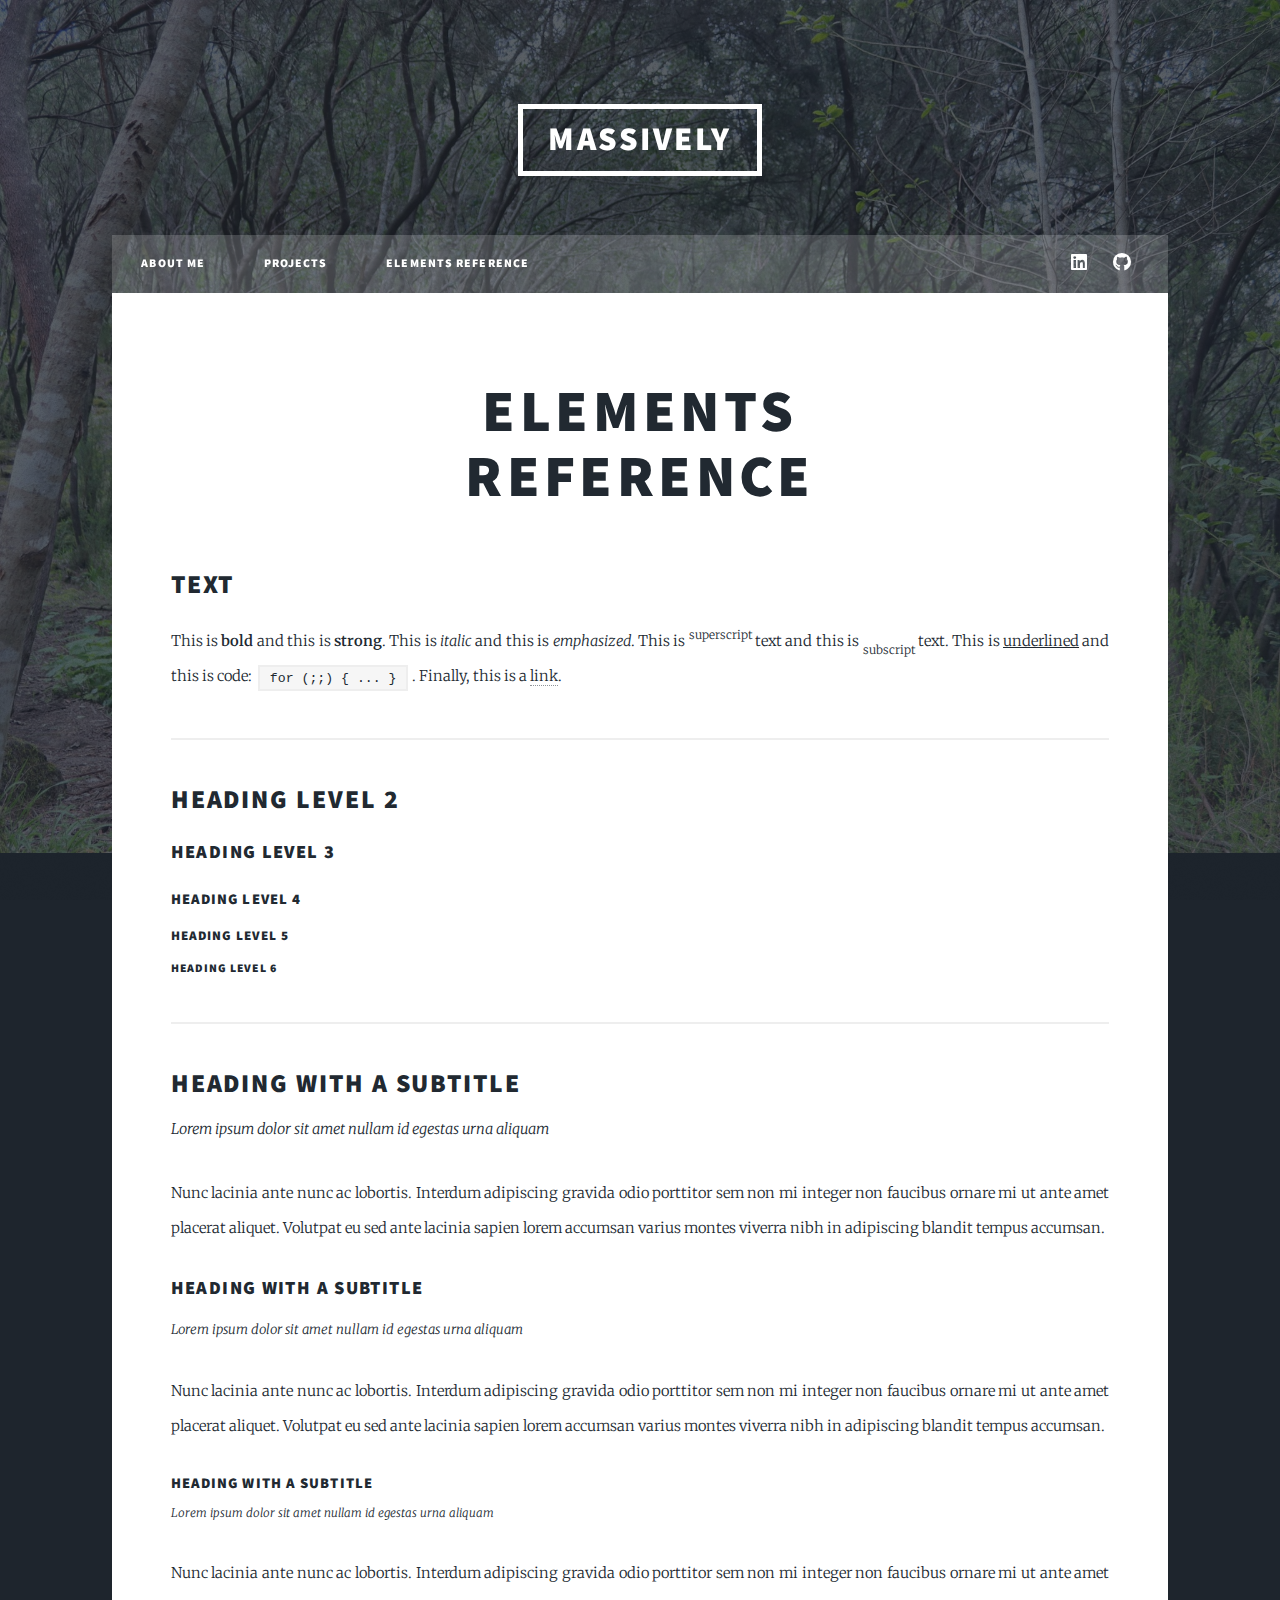
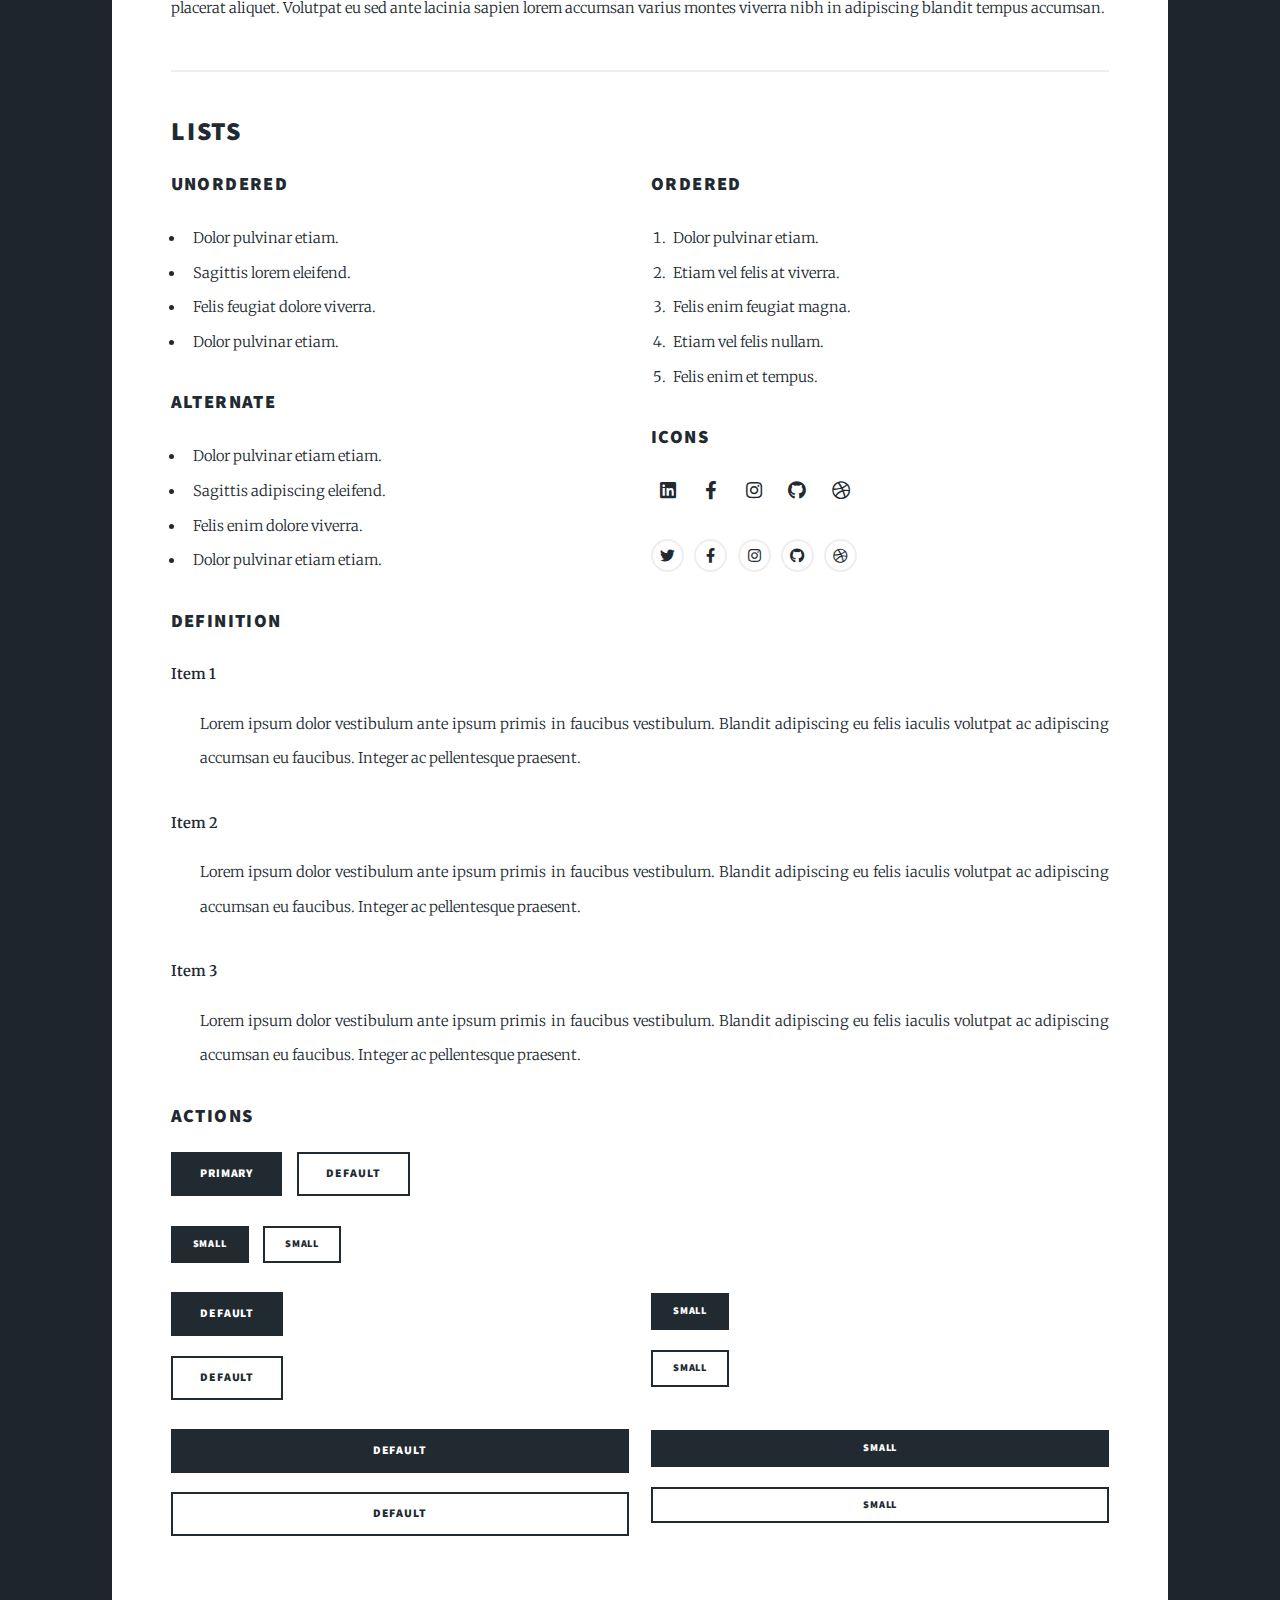
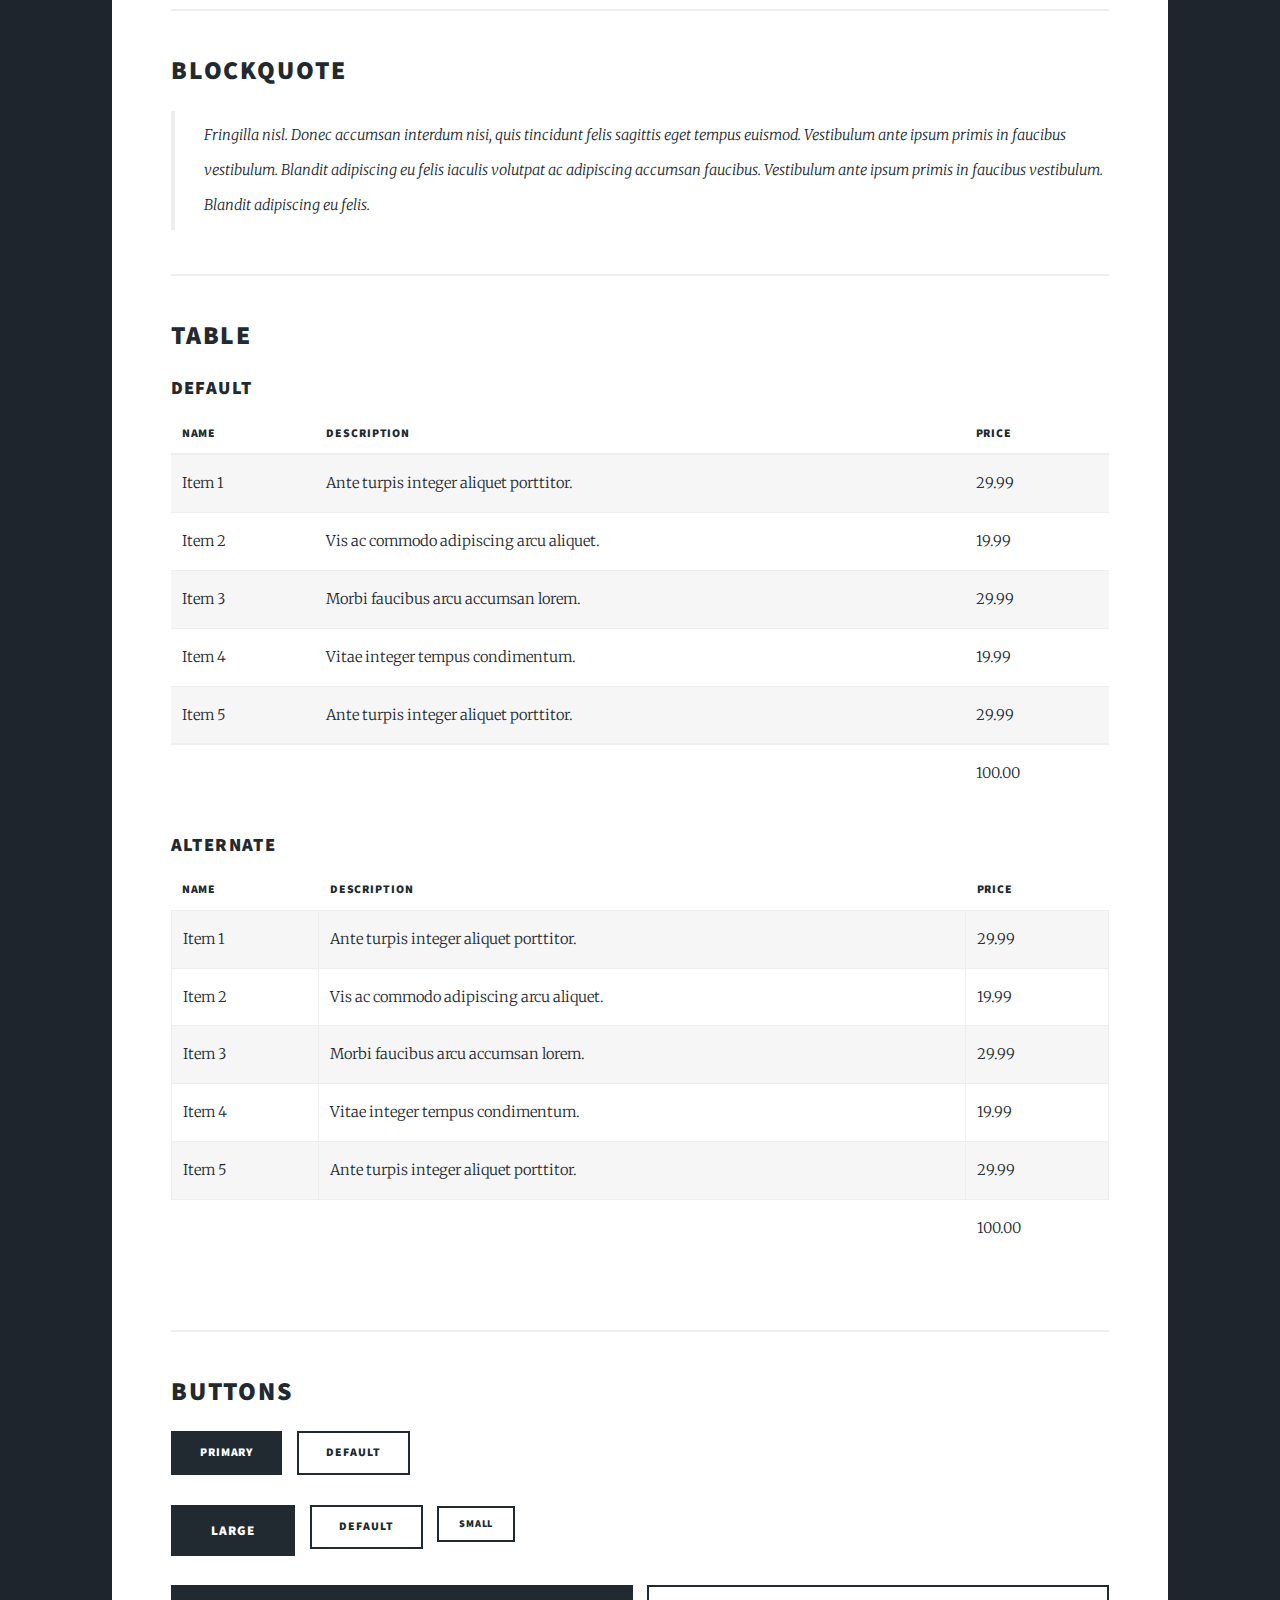
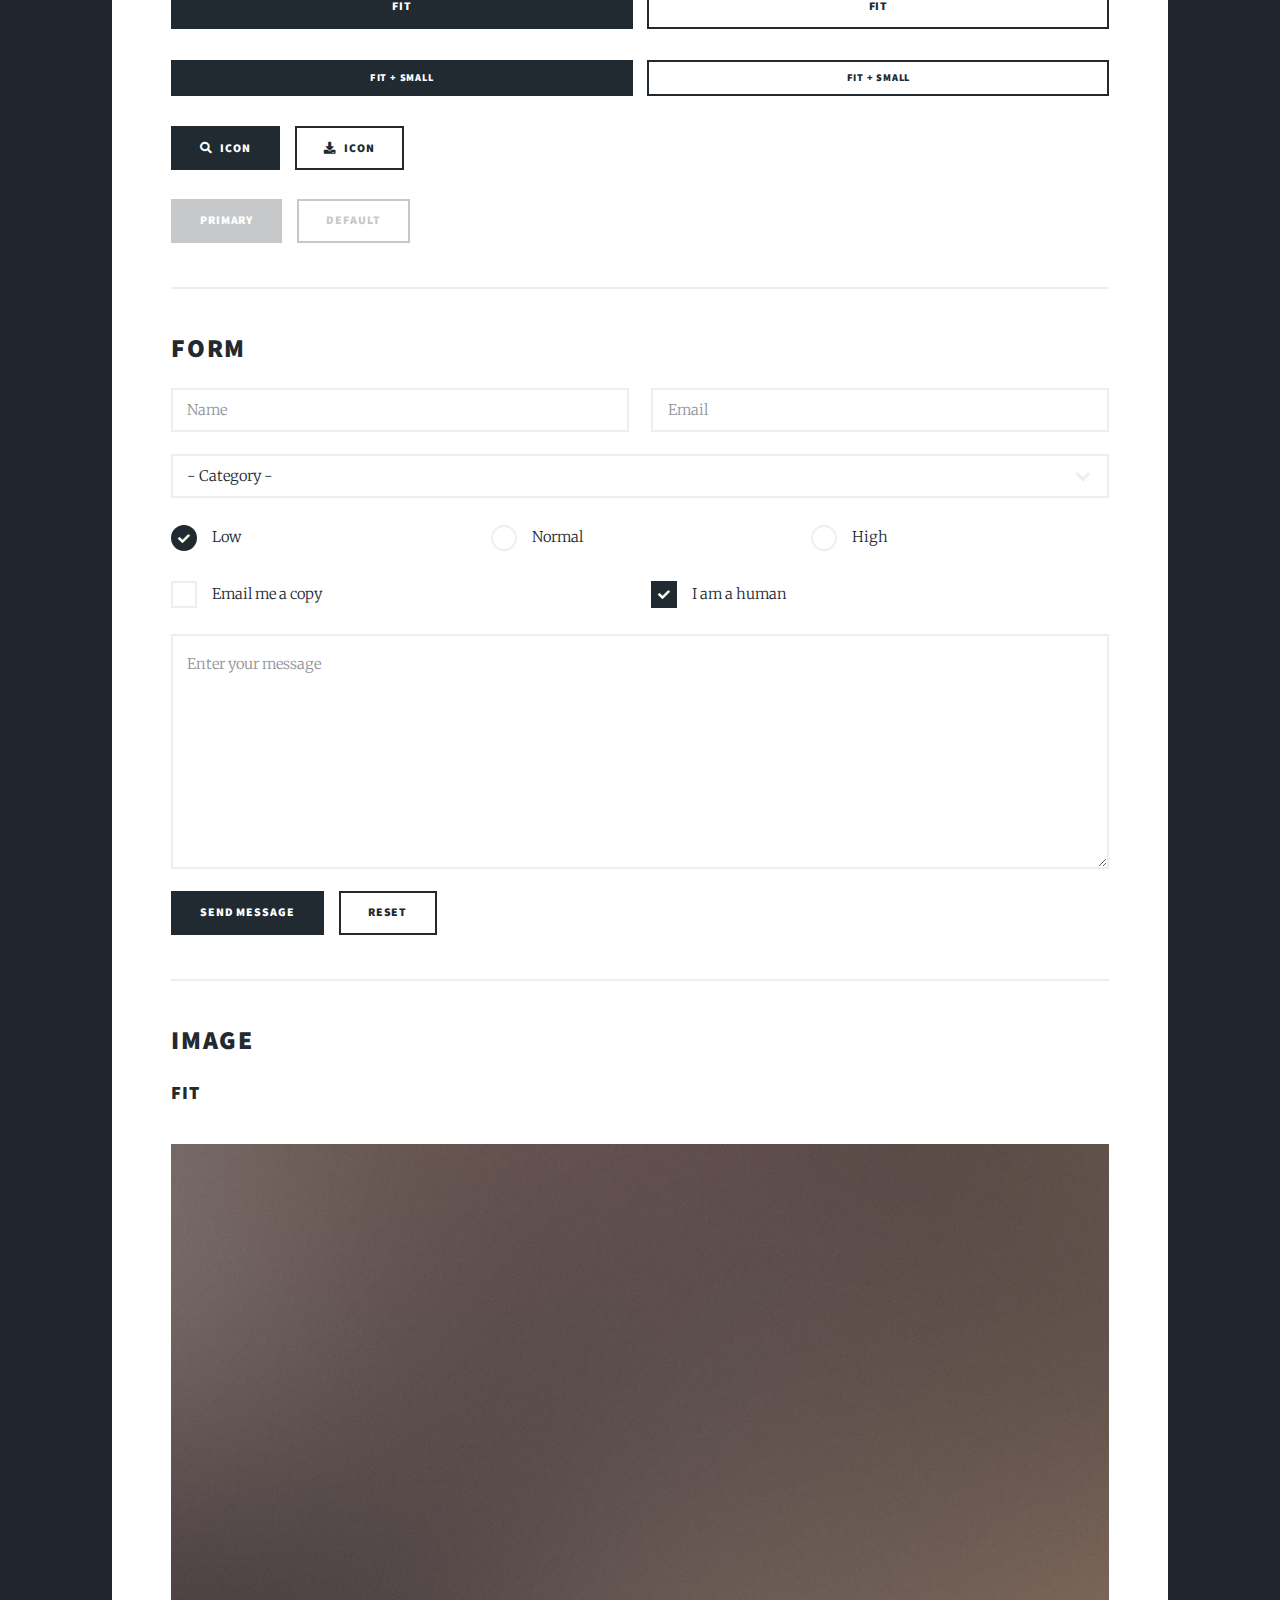
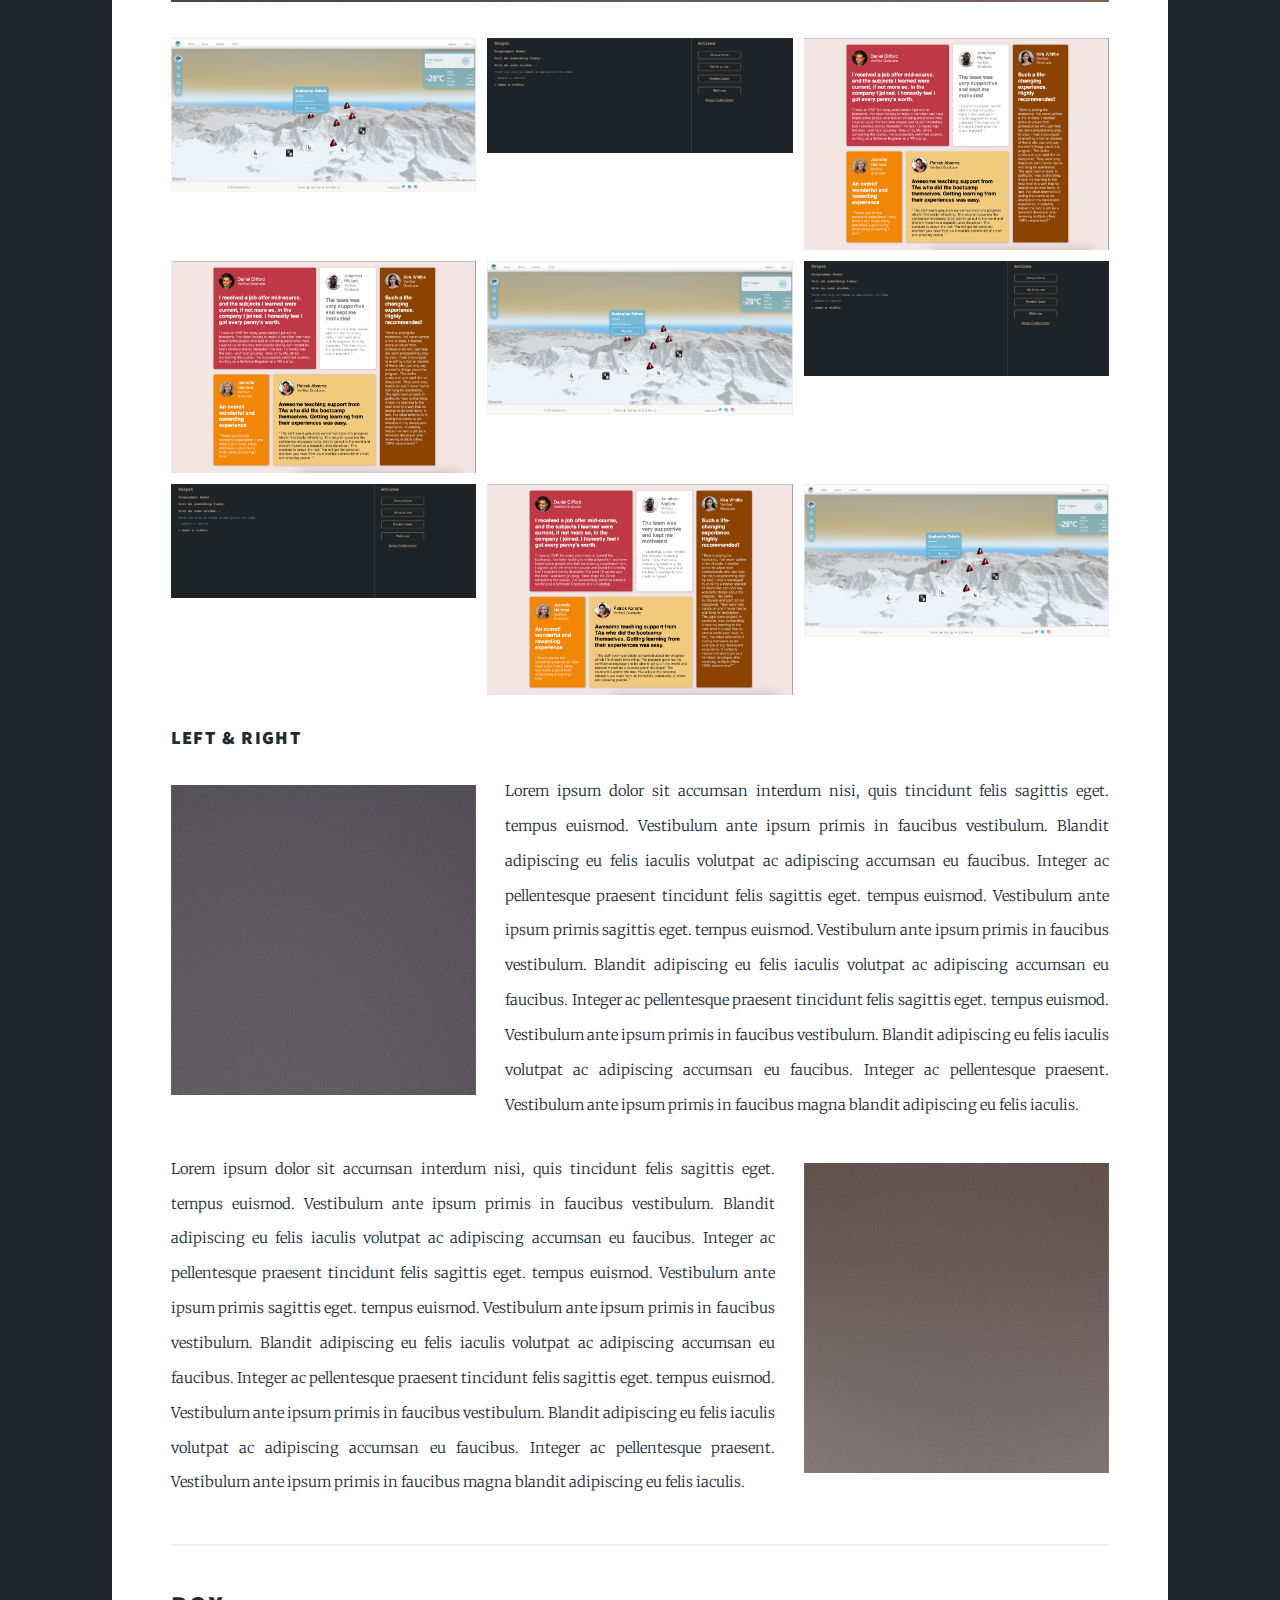
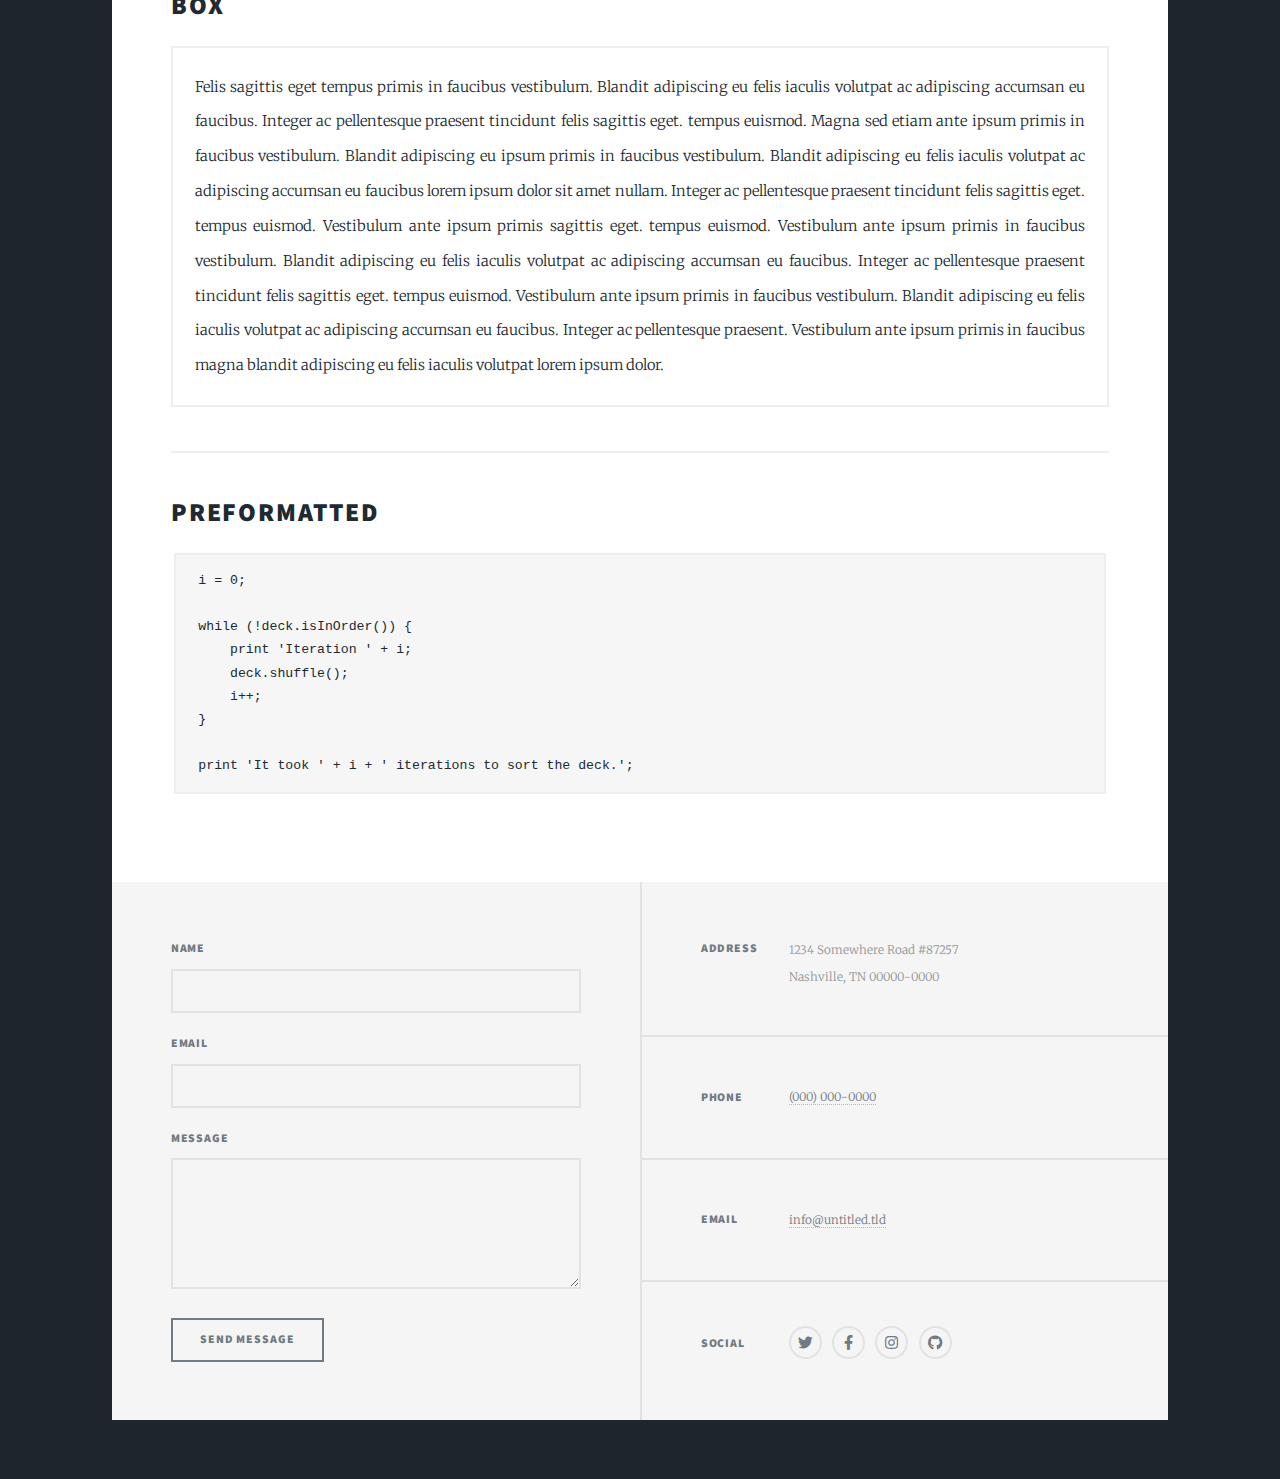
==== elements.html @ efca3526 "Add files via upload" ====
<!DOCTYPE html>

<html>
  <head>
    <title>Elements Reference - Massively by HTML5 UP</title>
    <meta charset="utf-8" />
    <meta
      name="viewport"
      content="width=device-width, initial-scale=1, user-scalable=no"
    />
    <link rel="stylesheet" href="assets/css/main.css" />
    <noscript
      ><link rel="stylesheet" href="assets/css/noscript.css"
    /></noscript>
  </head>
  <body class="is-preload">
    <!-- Wrapper -->
    <div id="wrapper">
      <!-- Header -->
      <header id="header">
        <a href="index.html" class="logo">Massively</a>
      </header>

      <!-- Nav -->
      <nav id="nav">
        <ul class="links">
          <li><a href="index.html">About me</a></li>
          <li><a href="generic.html">Projects</a></li>
          <li><a href="elements.html">Elements Reference</a></li>
        </ul>
        <ul class="icons">
          <li>
            <a
              href="https://www.linkedin.com/in/damaris-jjm"
              class="icon brands fa-linkedin"
              ><span class="label">Linkedin</span></a
            >
          </li>
          <li>
            <a href="#" class="icon brands fa-github"
              ><span class="label">GitHub</span></a
            >
          </li>
        </ul>
      </nav>

      <!-- Main -->
      <div id="main">
        <!-- Post -->
        <section class="post">
          <header class="major">
            <h1>
              Elements<br />
              Reference
            </h1>
          </header>

          <!-- Text stuff -->
          <h2>Text</h2>
          <p>
            This is <b>bold</b> and this is <strong>strong</strong>. This is
            <i>italic</i> and this is <em>emphasized</em>. This is
            <sup>superscript</sup> text and this is <sub>subscript</sub> text.
            This is <u>underlined</u> and this is code:
            <code>for (;;) { ... }</code>. Finally, this is a
            <a href="#">link</a>.
          </p>
          <hr />
          <h2>Heading Level 2</h2>
          <h3>Heading Level 3</h3>
          <h4>Heading Level 4</h4>
          <h5>Heading Level 5</h5>
          <h6>Heading Level 6</h6>
          <hr />
          <header>
            <h2>Heading with a Subtitle</h2>
            <p>Lorem ipsum dolor sit amet nullam id egestas urna aliquam</p>
          </header>
          <p>
            Nunc lacinia ante nunc ac lobortis. Interdum adipiscing gravida odio
            porttitor sem non mi integer non faucibus ornare mi ut ante amet
            placerat aliquet. Volutpat eu sed ante lacinia sapien lorem accumsan
            varius montes viverra nibh in adipiscing blandit tempus accumsan.
          </p>
          <header>
            <h3>Heading with a Subtitle</h3>
            <p>Lorem ipsum dolor sit amet nullam id egestas urna aliquam</p>
          </header>
          <p>
            Nunc lacinia ante nunc ac lobortis. Interdum adipiscing gravida odio
            porttitor sem non mi integer non faucibus ornare mi ut ante amet
            placerat aliquet. Volutpat eu sed ante lacinia sapien lorem accumsan
            varius montes viverra nibh in adipiscing blandit tempus accumsan.
          </p>
          <header>
            <h4>Heading with a Subtitle</h4>
            <p>Lorem ipsum dolor sit amet nullam id egestas urna aliquam</p>
          </header>
          <p>
            Nunc lacinia ante nunc ac lobortis. Interdum adipiscing gravida odio
            porttitor sem non mi integer non faucibus ornare mi ut ante amet
            placerat aliquet. Volutpat eu sed ante lacinia sapien lorem accumsan
            varius montes viverra nibh in adipiscing blandit tempus accumsan.
          </p>

          <hr />

          <!-- Lists -->
          <h2>Lists</h2>
          <div class="row">
            <div class="col-6 col-12-small">
              <h3>Unordered</h3>
              <ul>
                <li>Dolor pulvinar etiam.</li>
                <li>Sagittis lorem eleifend.</li>
                <li>Felis feugiat dolore viverra.</li>
                <li>Dolor pulvinar etiam.</li>
              </ul>

              <h3>Alternate</h3>
              <ul class="alt">
                <li>Dolor pulvinar etiam etiam.</li>
                <li>Sagittis adipiscing eleifend.</li>
                <li>Felis enim dolore viverra.</li>
                <li>Dolor pulvinar etiam etiam.</li>
              </ul>
            </div>
            <div class="col-6 col-12-small">
              <h3>Ordered</h3>
              <ol>
                <li>Dolor pulvinar etiam.</li>
                <li>Etiam vel felis at viverra.</li>
                <li>Felis enim feugiat magna.</li>
                <li>Etiam vel felis nullam.</li>
                <li>Felis enim et tempus.</li>
              </ol>

              <h3>Icons</h3>
              <ul class="icons">
                <li>
                  <a
                    href="https://www.linkedin.com/in/damaris-jjm"
                    class="icon brands fa-linkedin"
                    ><span class="label">Linkedin</span></a
                  >
                </li>
                <li>
                  <a href="#" class="icon brands fa-facebook-f"
                    ><span class="label">Facebook</span></a
                  >
                </li>
                <li>
                  <a href="#" class="icon brands fa-instagram"
                    ><span class="label">Instagram</span></a
                  >
                </li>
                <li>
                  <a href="#" class="icon brands fa-github"
                    ><span class="label">Github</span></a
                  >
                </li>
                <li>
                  <a href="#" class="icon brands fa-dribbble"
                    ><span class="label">Dribbble</span></a
                  >
                </li>
              </ul>
              <ul class="icons alt">
                <li>
                  <a href="#" class="icon brands alt fa-twitter"
                    ><span class="label">Twitter</span></a
                  >
                </li>
                <li>
                  <a href="#" class="icon brands alt fa-facebook-f"
                    ><span class="label">Facebook</span></a
                  >
                </li>
                <li>
                  <a href="#" class="icon brands alt fa-instagram"
                    ><span class="label">Instagram</span></a
                  >
                </li>
                <li>
                  <a href="#" class="icon brands alt fa-github"
                    ><span class="label">Github</span></a
                  >
                </li>
                <li>
                  <a href="#" class="icon brands alt fa-dribbble"
                    ><span class="label">Dribbble</span></a
                  >
                </li>
              </ul>
            </div>
          </div>
          <h3>Definition</h3>
          <dl>
            <dt>Item 1</dt>
            <dd>
              <p>
                Lorem ipsum dolor vestibulum ante ipsum primis in faucibus
                vestibulum. Blandit adipiscing eu felis iaculis volutpat ac
                adipiscing accumsan eu faucibus. Integer ac pellentesque
                praesent.
              </p>
            </dd>
            <dt>Item 2</dt>
            <dd>
              <p>
                Lorem ipsum dolor vestibulum ante ipsum primis in faucibus
                vestibulum. Blandit adipiscing eu felis iaculis volutpat ac
                adipiscing accumsan eu faucibus. Integer ac pellentesque
                praesent.
              </p>
            </dd>
            <dt>Item 3</dt>
            <dd>
              <p>
                Lorem ipsum dolor vestibulum ante ipsum primis in faucibus
                vestibulum. Blandit adipiscing eu felis iaculis volutpat ac
                adipiscing accumsan eu faucibus. Integer ac pellentesque
                praesent.
              </p>
            </dd>
          </dl>

          <h3>Actions</h3>
          <ul class="actions">
            <li><a href="#" class="button primary">Primary</a></li>
            <li><a href="#" class="button">Default</a></li>
          </ul>
          <ul class="actions small">
            <li><a href="#" class="button primary small">Small</a></li>
            <li><a href="#" class="button small">Small</a></li>
          </ul>
          <div class="row">
            <div class="col-6 col-12-small">
              <ul class="actions stacked">
                <li><a href="#" class="button primary">Default</a></li>
                <li><a href="#" class="button">Default</a></li>
              </ul>
            </div>
            <div class="col-6 col-12-small">
              <ul class="actions stacked">
                <li><a href="#" class="button primary small">Small</a></li>
                <li><a href="#" class="button small">Small</a></li>
              </ul>
            </div>
          </div>
          <div class="row">
            <div class="col-6 col-12-small">
              <ul class="actions stacked">
                <li><a href="#" class="button primary fit">Default</a></li>
                <li><a href="#" class="button fit">Default</a></li>
              </ul>
            </div>
            <div class="col-6 col-12-small">
              <ul class="actions stacked">
                <li><a href="#" class="button primary small fit">Small</a></li>
                <li><a href="#" class="button small fit">Small</a></li>
              </ul>
            </div>
          </div>

          <hr />

          <!-- Blockquote -->
          <h2>Blockquote</h2>
          <blockquote>
            Fringilla nisl. Donec accumsan interdum nisi, quis tincidunt felis
            sagittis eget tempus euismod. Vestibulum ante ipsum primis in
            faucibus vestibulum. Blandit adipiscing eu felis iaculis volutpat ac
            adipiscing accumsan faucibus. Vestibulum ante ipsum primis in
            faucibus vestibulum. Blandit adipiscing eu felis.
          </blockquote>

          <hr />

          <!-- Table -->
          <h2>Table</h2>

          <h3>Default</h3>
          <div class="table-wrapper">
            <table>
              <thead>
                <tr>
                  <th>Name</th>
                  <th>Description</th>
                  <th>Price</th>
                </tr>
              </thead>
              <tbody>
                <tr>
                  <td>Item 1</td>
                  <td>Ante turpis integer aliquet porttitor.</td>
                  <td>29.99</td>
                </tr>
                <tr>
                  <td>Item 2</td>
                  <td>Vis ac commodo adipiscing arcu aliquet.</td>
                  <td>19.99</td>
                </tr>
                <tr>
                  <td>Item 3</td>
                  <td>Morbi faucibus arcu accumsan lorem.</td>
                  <td>29.99</td>
                </tr>
                <tr>
                  <td>Item 4</td>
                  <td>Vitae integer tempus condimentum.</td>
                  <td>19.99</td>
                </tr>
                <tr>
                  <td>Item 5</td>
                  <td>Ante turpis integer aliquet porttitor.</td>
                  <td>29.99</td>
                </tr>
              </tbody>
              <tfoot>
                <tr>
                  <td colspan="2"></td>
                  <td>100.00</td>
                </tr>
              </tfoot>
            </table>
          </div>

          <h3>Alternate</h3>
          <div class="table-wrapper">
            <table class="alt">
              <thead>
                <tr>
                  <th>Name</th>
                  <th>Description</th>
                  <th>Price</th>
                </tr>
              </thead>
              <tbody>
                <tr>
                  <td>Item 1</td>
                  <td>Ante turpis integer aliquet porttitor.</td>
                  <td>29.99</td>
                </tr>
                <tr>
                  <td>Item 2</td>
                  <td>Vis ac commodo adipiscing arcu aliquet.</td>
                  <td>19.99</td>
                </tr>
                <tr>
                  <td>Item 3</td>
                  <td>Morbi faucibus arcu accumsan lorem.</td>
                  <td>29.99</td>
                </tr>
                <tr>
                  <td>Item 4</td>
                  <td>Vitae integer tempus condimentum.</td>
                  <td>19.99</td>
                </tr>
                <tr>
                  <td>Item 5</td>
                  <td>Ante turpis integer aliquet porttitor.</td>
                  <td>29.99</td>
                </tr>
              </tbody>
              <tfoot>
                <tr>
                  <td colspan="2"></td>
                  <td>100.00</td>
                </tr>
              </tfoot>
            </table>
          </div>

          <hr />

          <!-- Buttons -->
          <h2>Buttons</h2>
          <ul class="actions">
            <li><a href="#" class="button primary">Primary</a></li>
            <li><a href="#" class="button">Default</a></li>
          </ul>
          <ul class="actions">
            <li><a href="#" class="button primary large">Large</a></li>
            <li><a href="#" class="button">Default</a></li>
            <li><a href="#" class="button small">Small</a></li>
          </ul>
          <ul class="actions fit">
            <li><a href="#" class="button primary fit">Fit</a></li>
            <li><a href="#" class="button fit">Fit</a></li>
          </ul>
          <ul class="actions fit small">
            <li>
              <a href="#" class="button primary fit small">Fit + Small</a>
            </li>
            <li><a href="#" class="button fit small">Fit + Small</a></li>
          </ul>
          <ul class="actions">
            <li>
              <a href="#" class="button primary icon solid fa-search">Icon</a>
            </li>
            <li><a href="#" class="button icon solid fa-download">Icon</a></li>
          </ul>
          <ul class="actions">
            <li><span class="button primary disabled">Primary</span></li>
            <li><span class="button disabled">Default</span></li>
          </ul>

          <hr />

          <!-- Form -->
          <h2>Form</h2>

          <form method="post" action="#">
            <div class="row gtr-uniform">
              <div class="col-6 col-12-xsmall">
                <input
                  type="text"
                  name="demo-name"
                  id="demo-name"
                  value=""
                  placeholder="Name"
                />
              </div>
              <div class="col-6 col-12-xsmall">
                <input
                  type="email"
                  name="demo-email"
                  id="demo-email"
                  value=""
                  placeholder="Email"
                />
              </div>
              <!-- Break -->
              <div class="col-12">
                <select name="demo-category" id="demo-category">
                  <option value="">- Category -</option>
                  <option value="1">Manufacturing</option>
                  <option value="1">Shipping</option>
                  <option value="1">Administration</option>
                  <option value="1">Human Resources</option>
                </select>
              </div>
              <!-- Break -->
              <div class="col-4 col-12-small">
                <input
                  type="radio"
                  id="demo-priority-low"
                  name="demo-priority"
                  checked
                />
                <label for="demo-priority-low">Low</label>
              </div>
              <div class="col-4 col-12-small">
                <input
                  type="radio"
                  id="demo-priority-normal"
                  name="demo-priority"
                />
                <label for="demo-priority-normal">Normal</label>
              </div>
              <div class="col-4 col-12-small">
                <input
                  type="radio"
                  id="demo-priority-high"
                  name="demo-priority"
                />
                <label for="demo-priority-high">High</label>
              </div>
              <!-- Break -->
              <div class="col-6 col-12-small">
                <input type="checkbox" id="demo-copy" name="demo-copy" />
                <label for="demo-copy">Email me a copy</label>
              </div>
              <div class="col-6 col-12-small">
                <input
                  type="checkbox"
                  id="demo-human"
                  name="demo-human"
                  checked
                />
                <label for="demo-human">I am a human</label>
              </div>
              <!-- Break -->
              <div class="col-12">
                <textarea
                  name="demo-message"
                  id="demo-message"
                  placeholder="Enter your message"
                  rows="6"
                ></textarea>
              </div>
              <!-- Break -->
              <div class="col-12">
                <ul class="actions">
                  <li>
                    <input type="submit" value="Send Message" class="primary" />
                  </li>
                  <li><input type="reset" value="Reset" /></li>
                </ul>
              </div>
            </div>
          </form>

          <hr />

          <!-- Image -->
          <h2>Image</h2>

          <h3>Fit</h3>
          <span class="image fit"><img src="images/pic01.jpg" alt="" /></span>
          <div class="box alt">
            <div class="row gtr-50 gtr-uniform">
              <div class="col-4">
                <span class="image fit"
                  ><img src="images/pic02.jpg" alt=""
                /></span>
              </div>
              <div class="col-4">
                <span class="image fit"
                  ><img src="images/pic03.jpg" alt=""
                /></span>
              </div>
              <div class="col-4">
                <span class="image fit"
                  ><img src="images/pic04.jpg" alt=""
                /></span>
              </div>
              <!-- Break -->
              <div class="col-4">
                <span class="image fit"
                  ><img src="images/pic04.jpg" alt=""
                /></span>
              </div>
              <div class="col-4">
                <span class="image fit"
                  ><img src="images/pic02.jpg" alt=""
                /></span>
              </div>
              <div class="col-4">
                <span class="image fit"
                  ><img src="images/pic03.jpg" alt=""
                /></span>
              </div>
              <!-- Break -->
              <div class="col-4">
                <span class="image fit"
                  ><img src="images/pic03.jpg" alt=""
                /></span>
              </div>
              <div class="col-4">
                <span class="image fit"
                  ><img src="images/pic04.jpg" alt=""
                /></span>
              </div>
              <div class="col-4">
                <span class="image fit"
                  ><img src="images/pic02.jpg" alt=""
                /></span>
              </div>
            </div>
          </div>

          <h3>Left &amp; Right</h3>
          <p>
            <span class="image left"><img src="images/pic08.jpg" alt="" /></span
            >Lorem ipsum dolor sit accumsan interdum nisi, quis tincidunt felis
            sagittis eget. tempus euismod. Vestibulum ante ipsum primis in
            faucibus vestibulum. Blandit adipiscing eu felis iaculis volutpat ac
            adipiscing accumsan eu faucibus. Integer ac pellentesque praesent
            tincidunt felis sagittis eget. tempus euismod. Vestibulum ante ipsum
            primis sagittis eget. tempus euismod. Vestibulum ante ipsum primis
            in faucibus vestibulum. Blandit adipiscing eu felis iaculis volutpat
            ac adipiscing accumsan eu faucibus. Integer ac pellentesque praesent
            tincidunt felis sagittis eget. tempus euismod. Vestibulum ante ipsum
            primis in faucibus vestibulum. Blandit adipiscing eu felis iaculis
            volutpat ac adipiscing accumsan eu faucibus. Integer ac pellentesque
            praesent. Vestibulum ante ipsum primis in faucibus magna blandit
            adipiscing eu felis iaculis.
          </p>
          <p>
            <span class="image right"
              ><img src="images/pic09.jpg" alt="" /></span
            >Lorem ipsum dolor sit accumsan interdum nisi, quis tincidunt felis
            sagittis eget. tempus euismod. Vestibulum ante ipsum primis in
            faucibus vestibulum. Blandit adipiscing eu felis iaculis volutpat ac
            adipiscing accumsan eu faucibus. Integer ac pellentesque praesent
            tincidunt felis sagittis eget. tempus euismod. Vestibulum ante ipsum
            primis sagittis eget. tempus euismod. Vestibulum ante ipsum primis
            in faucibus vestibulum. Blandit adipiscing eu felis iaculis volutpat
            ac adipiscing accumsan eu faucibus. Integer ac pellentesque praesent
            tincidunt felis sagittis eget. tempus euismod. Vestibulum ante ipsum
            primis in faucibus vestibulum. Blandit adipiscing eu felis iaculis
            volutpat ac adipiscing accumsan eu faucibus. Integer ac pellentesque
            praesent. Vestibulum ante ipsum primis in faucibus magna blandit
            adipiscing eu felis iaculis.
          </p>

          <hr />

          <!-- Box -->
          <h2>Box</h2>
          <div class="box">
            <p>
              Felis sagittis eget tempus primis in faucibus vestibulum. Blandit
              adipiscing eu felis iaculis volutpat ac adipiscing accumsan eu
              faucibus. Integer ac pellentesque praesent tincidunt felis
              sagittis eget. tempus euismod. Magna sed etiam ante ipsum primis
              in faucibus vestibulum. Blandit adipiscing eu ipsum primis in
              faucibus vestibulum. Blandit adipiscing eu felis iaculis volutpat
              ac adipiscing accumsan eu faucibus lorem ipsum dolor sit amet
              nullam. Integer ac pellentesque praesent tincidunt felis sagittis
              eget. tempus euismod. Vestibulum ante ipsum primis sagittis eget.
              tempus euismod. Vestibulum ante ipsum primis in faucibus
              vestibulum. Blandit adipiscing eu felis iaculis volutpat ac
              adipiscing accumsan eu faucibus. Integer ac pellentesque praesent
              tincidunt felis sagittis eget. tempus euismod. Vestibulum ante
              ipsum primis in faucibus vestibulum. Blandit adipiscing eu felis
              iaculis volutpat ac adipiscing accumsan eu faucibus. Integer ac
              pellentesque praesent. Vestibulum ante ipsum primis in faucibus
              magna blandit adipiscing eu felis iaculis volutpat lorem ipsum
              dolor.
            </p>
          </div>

          <hr />

          <!-- Preformatted Code -->
          <h2>Preformatted</h2>
          <pre><code>i = 0;

while (!deck.isInOrder()) {
    print 'Iteration ' + i;
    deck.shuffle();
    i++;
}

print 'It took ' + i + ' iterations to sort the deck.';
</code></pre>
        </section>
      </div>

      <!-- Footer -->
      <footer id="footer">
        <section>
          <form method="post" action="#">
            <div class="fields">
              <div class="field">
                <label for="name">Name</label>
                <input type="text" name="name" id="name" />
              </div>
              <div class="field">
                <label for="email">Email</label>
                <input type="text" name="email" id="email" />
              </div>
              <div class="field">
                <label for="message">Message</label>
                <textarea name="message" id="message" rows="3"></textarea>
              </div>
            </div>
            <ul class="actions">
              <li><input type="submit" value="Send Message" /></li>
            </ul>
          </form>
        </section>
        <section class="split contact">
          <section class="alt">
            <h3>Address</h3>
            <p>
              1234 Somewhere Road #87257<br />
              Nashville, TN 00000-0000
            </p>
          </section>
          <section>
            <h3>Phone</h3>
            <p><a href="#">(000) 000-0000</a></p>
          </section>
          <section>
            <h3>Email</h3>
            <p><a href="#">info@untitled.tld</a></p>
          </section>
          <section>
            <h3>Social</h3>
            <ul class="icons alt">
              <li>
                <a href="#" class="icon brands alt fa-twitter"
                  ><span class="label">Twitter</span></a
                >
              </li>
              <li>
                <a href="#" class="icon brands alt fa-facebook-f"
                  ><span class="label">Facebook</span></a
                >
              </li>
              <li>
                <a href="#" class="icon brands alt fa-instagram"
                  ><span class="label">Instagram</span></a
                >
              </li>
              <li>
                <a href="#" class="icon brands alt fa-github"
                  ><span class="label">GitHub</span></a
                >
              </li>
            </ul>
          </section>
        </section>
      </footer>

      <!-- Copyright -->
      <div id="copyright">
       
    </div>

    <!-- Scripts -->
    <script src="assets/js/jquery.min.js"></script>
    <script src="assets/js/jquery.scrollex.min.js"></script>
    <script src="assets/js/jquery.scrolly.min.js"></script>
    <script src="assets/js/browser.min.js"></script>
    <script src="assets/js/breakpoints.min.js"></script>
    <script src="assets/js/util.js"></script>
    <script src="assets/js/main.js"></script>
  </body>
</html>
---- assets/css/main.css ----
@import url(fontawesome-all.min.css);
@import url("https://fonts.googleapis.com/css?family=Merriweather:300,700,300italic,700italic|Source+Sans+Pro:900");

html,
body,
div,
span,
applet,
object,
iframe,
h1,
h2,
h3,
h4,
h5,
h6,
p,
blockquote,
pre,
a,
abbr,
acronym,
address,
big,
cite,
code,
del,
dfn,
em,
img,
ins,
kbd,
q,
s,
samp,
small,
strike,
strong,
sub,
sup,
tt,
var,
b,
u,
i,
center,
dl,
dt,
dd,
ol,
ul,
li,
fieldset,
form,
label,
legend,
table,
caption,
tbody,
tfoot,
thead,
tr,
th,
td,
article,
aside,
canvas,
details,
embed,
figure,
figcaption,
footer,
header,
hgroup,
menu,
nav,
output,
ruby,
section,
summary,
time,
mark,
audio,
video {
  margin: 0;
  padding: 0;
  border: 0;
  font-size: 100%;
  font: inherit;
  vertical-align: baseline;
}

/* floating button */
.floating-button {
  position: fixed;
  font-family: "Source Sans Pro", Helvetica, sans-serif;
  bottom: 20px;
  right: 20px;
  line-height: 2.2;
  padding: 10px;
  background-color: #3d4246;
  color: #fff;
  cursor: pointer;
  border-radius: 1000px;
  text-align: center;
  z-index: 500;
  height: 100px;
  width: 100px;
  border-radius: 50%;
  box-shadow: 0 8px 16px 0 rgba(0, 0, 0, 0.8), 0 6px 20px 0 rgba(0, 0, 0, 0.25);
  cursor: pointer;
}

.floating-button a {
  text-decoration: none;
  color: #fff;
}

article,
aside,
details,
figcaption,
figure,
footer,
header,
hgroup,
menu,
nav,
section {
  display: block;
}

body {
  line-height: 1;
}

ol,
ul {
  list-style: none;
}

blockquote,
q {
  quotes: none;
}

blockquote:before,
blockquote:after,
q:before,
q:after {
  content: "";
  content: none;
}

table {
  border-collapse: collapse;
  border-spacing: 0;
}

body {
  -webkit-text-size-adjust: none;
}

mark {
  background-color: transparent;
  color: inherit;
}

input::-moz-focus-inner {
  border: 0;
  padding: 0;
}

input,
select,
textarea {
  -moz-appearance: none;
  -webkit-appearance: none;
  -ms-appearance: none;
  appearance: none;
}

/* Basic */

@-ms-viewport {
  width: device-width;
}

body {
  -ms-overflow-style: scrollbar;
}

@media screen and (max-width: 480px) {
  html,
  body {
    min-width: 320px;
  }
}

html {
  box-sizing: border-box;
}

*,
*:before,
*:after {
  box-sizing: inherit;
}

body {
  background-color: #1e252d;
}

body.is-preload *,
body.is-preload *:before,
body.is-preload *:after {
  -moz-animation: none !important;
  -webkit-animation: none !important;
  -ms-animation: none !important;
  animation: none !important;
  -moz-transition: none !important;
  -webkit-transition: none !important;
  -ms-transition: none !important;
  transition: none !important;
}

/* Type */

html {
  font-size: 16pt;
}

@media screen and (max-width: 1680px) {
  html {
    font-size: 12pt;
  }
}

@media screen and (max-width: 1280px) {
  html {
    font-size: 11pt;
  }
}

@media screen and (max-width: 360px) {
  html {
    font-size: 10pt;
  }
}

body {
  color: #212931;
}

body,
input,
select,
textarea {
  font-family: "Merriweather", Georgia, serif;
  font-weight: 300;
  font-size: 1rem;
  line-height: 2.375;
}

a {
  -moz-transition: color 0.2s ease-in-out, background-color 0.2s ease-in-out,
    border-color 0.2s ease-in-out, box-shadow 0.2s ease-in-out;
  -webkit-transition: color 0.2s ease-in-out, background-color 0.2s ease-in-out,
    border-color 0.2s ease-in-out, box-shadow 0.2s ease-in-out;
  -ms-transition: color 0.2s ease-in-out, background-color 0.2s ease-in-out,
    border-color 0.2s ease-in-out, box-shadow 0.2s ease-in-out;
  transition: color 0.2s ease-in-out, background-color 0.2s ease-in-out,
    border-color 0.2s ease-in-out, box-shadow 0.2s ease-in-out;
  border-bottom: dotted 1px;
  text-decoration: none;
}

a:hover {
  border-bottom-color: transparent;
}

strong,
b {
  font-weight: 600;
}

em,
i {
  font-style: italic;
}

p {
  text-align: justify;
  margin: 0 0 2rem 0;
}

h1,
h2,
h3,
h4,
h5,
h6 {
  font-family: "Source Sans Pro", Helvetica, sans-serif;
  font-weight: 900;
  line-height: 1.5;
  letter-spacing: 0.075em;
  text-transform: uppercase;
  margin: 0 0 1rem 0;
}

h1 a,
h2 a,
h3 a,
h4 a,
h5 a,
h6 a {
  border-bottom: 0;
  color: inherit;
  text-decoration: none;
}

h1 {
  font-size: 4rem;
  line-height: 1.1;
  margin: 0 0 2rem 0;
}

h2 {
  font-size: 1.75rem;
  line-height: 1.3;
  margin: 0 0 1.5rem 0;
}

h3 {
  font-size: 1.25rem;
  margin: 0 0 1.5rem 0;
}

h4 {
  font-size: 1rem;
}

h5 {
  font-size: 0.9rem;
}

h6 {
  font-size: 0.8rem;
}

sub {
  font-size: 0.8rem;
  position: relative;
  top: 0.5rem;
}

sup {
  font-size: 0.8rem;
  position: relative;
  top: -0.5rem;
}

blockquote {
  border-left: solid 4px;
  font-style: italic;
  margin: 0 0 2rem 0;
  padding: 0.5rem 0 0.5rem 2rem;
}

code {
  border: solid 2px;
  font-family: "Courier New", monospace;
  font-size: 0.9rem;
  margin: 0 0.25rem;
  padding: 0.25rem 0.65rem;
}

pre {
  -webkit-overflow-scrolling: touch;
  font-family: "Courier New", monospace;
  font-size: 0.9rem;
  margin: 0 0 2rem 0;
}

pre code {
  display: block;
  line-height: 1.75;
  padding: 1rem 1.5rem;
  overflow-x: auto;
}

hr {
  border: 0;
  border-bottom: solid 2px;
  margin: 3rem 0;
}

hr.major {
  margin: 5rem 0;
}

.align-left {
  text-align: left;
}

.align-center {
  text-align: center;
}

.align-right {
  text-align: right;
}

input,
select,
textarea {
  color: #212931;
}

a {
  color: #212931;
  border-bottom-color: rgba(33, 41, 49, 0.5);
}

a:hover {
  border-bottom-color: transparent;
  color: #18bfef !important;
}

strong,
b {
  color: #212931;
}

h1,
h2,
h3,
h4,
h5,
h6 {
  color: #212931;
}

blockquote {
  border-left-color: #eeeeee;
}

code {
  background: rgba(220, 220, 220, 0.25);
  border-color: #eeeeee;
}

hr {
  border-bottom-color: #eeeeee;
}

/* Row */

.row {
  display: flex;
  flex-wrap: wrap;
  box-sizing: border-box;
  align-items: stretch;
}

.row > * {
  box-sizing: border-box;
}

.row.gtr-uniform > * > :last-child {
  margin-bottom: 0;
}

.row.aln-left {
  justify-content: flex-start;
}

.row.aln-center {
  justify-content: center;
}

.row.aln-right {
  justify-content: flex-end;
}

.row.aln-top {
  align-items: flex-start;
}

.row.aln-middle {
  align-items: center;
}

.row.aln-bottom {
  align-items: flex-end;
}

.row > .imp {
  order: -1;
}

.row > .col-1 {
  width: 8.33333%;
}

.row > .off-1 {
  margin-left: 8.33333%;
}

.row > .col-2 {
  width: 16.66667%;
}

.row > .off-2 {
  margin-left: 16.66667%;
}

.row > .col-3 {
  width: 25%;
}

.row > .off-3 {
  margin-left: 25%;
}

.row > .col-4 {
  width: 33.33333%;
}

.row > .off-4 {
  margin-left: 33.33333%;
}

.row > .col-5 {
  width: 41.66667%;
}

.row > .off-5 {
  margin-left: 41.66667%;
}

.row > .col-6 {
  width: 50%;
}

.row > .off-6 {
  margin-left: 50%;
}

.row > .col-7 {
  width: 58.33333%;
}

.row > .off-7 {
  margin-left: 58.33333%;
}

.row > .col-8 {
  width: 66.66667%;
}

.row > .off-8 {
  margin-left: 66.66667%;
}

.row > .col-9 {
  width: 75%;
}

.row > .off-9 {
  margin-left: 75%;
}

.row > .col-10 {
  width: 83.33333%;
}

.row > .off-10 {
  margin-left: 83.33333%;
}

.row > .col-11 {
  width: 91.66667%;
}

.row > .off-11 {
  margin-left: 91.66667%;
}

.row > .col-12 {
  width: 100%;
}

.row > .off-12 {
  margin-left: 100%;
}

.row.gtr-0 {
  margin-top: 0;
  margin-left: 0rem;
}

.row.gtr-0 > * {
  padding: 0 0 0 0rem;
}

.row.gtr-0.gtr-uniform {
  margin-top: 0rem;
}

.row.gtr-0.gtr-uniform > * {
  padding-top: 0rem;
}

.row.gtr-25 {
  margin-top: 0;
  margin-left: -0.375rem;
}

.row.gtr-25 > * {
  padding: 0 0 0 0.375rem;
}

.row.gtr-25.gtr-uniform {
  margin-top: -0.375rem;
}

.row.gtr-25.gtr-uniform > * {
  padding-top: 0.375rem;
}

.row.gtr-50 {
  margin-top: 0;
  margin-left: -0.75rem;
}

.row.gtr-50 > * {
  padding: 0 0 0 0.75rem;
}

.row.gtr-50.gtr-uniform {
  margin-top: -0.75rem;
}

.row.gtr-50.gtr-uniform > * {
  padding-top: 0.75rem;
}

.row {
  margin-top: 0;
  margin-left: -1.5rem;
}

.row > * {
  padding: 0 0 0 1.5rem;
}

.row.gtr-uniform {
  margin-top: -1.5rem;
}

.row.gtr-uniform > * {
  padding-top: 1.5rem;
}

.row.gtr-150 {
  margin-top: 0;
  margin-left: -2.25rem;
}

.row.gtr-150 > * {
  padding: 0 0 0 2.25rem;
}

.row.gtr-150.gtr-uniform {
  margin-top: -2.25rem;
}

.row.gtr-150.gtr-uniform > * {
  padding-top: 2.25rem;
}

.row.gtr-200 {
  margin-top: 0;
  margin-left: -3rem;
}

.row.gtr-200 > * {
  padding: 0 0 0 3rem;
}

.row.gtr-200.gtr-uniform {
  margin-top: -3rem;
}

.row.gtr-200.gtr-uniform > * {
  padding-top: 3rem;
}

@media screen and (max-width: 1680px) {
  .row {
    display: flex;
    flex-wrap: wrap;
    box-sizing: border-box;
    align-items: stretch;
  }

  .row > * {
    box-sizing: border-box;
  }

  .row.gtr-uniform > * > :last-child {
    margin-bottom: 0;
  }

  .row.aln-left {
    justify-content: flex-start;
  }

  .row.aln-center {
    justify-content: center;
  }

  .row.aln-right {
    justify-content: flex-end;
  }

  .row.aln-top {
    align-items: flex-start;
  }

  .row.aln-middle {
    align-items: center;
  }

  .row.aln-bottom {
    align-items: flex-end;
  }

  .row > .imp-xlarge {
    order: -1;
  }

  .row > .col-1-xlarge {
    width: 8.33333%;
  }

  .row > .off-1-xlarge {
    margin-left: 8.33333%;
  }

  .row > .col-2-xlarge {
    width: 16.66667%;
  }

  .row > .off-2-xlarge {
    margin-left: 16.66667%;
  }

  .row > .col-3-xlarge {
    width: 25%;
  }

  .row > .off-3-xlarge {
    margin-left: 25%;
  }

  .row > .col-4-xlarge {
    width: 33.33333%;
  }

  .row > .off-4-xlarge {
    margin-left: 33.33333%;
  }

  .row > .col-5-xlarge {
    width: 41.66667%;
  }

  .row > .off-5-xlarge {
    margin-left: 41.66667%;
  }

  .row > .col-6-xlarge {
    width: 50%;
  }

  .row > .off-6-xlarge {
    margin-left: 50%;
  }

  .row > .col-7-xlarge {
    width: 58.33333%;
  }

  .row > .off-7-xlarge {
    margin-left: 58.33333%;
  }

  .row > .col-8-xlarge {
    width: 66.66667%;
  }

  .row > .off-8-xlarge {
    margin-left: 66.66667%;
  }

  .row > .col-9-xlarge {
    width: 75%;
  }

  .row > .off-9-xlarge {
    margin-left: 75%;
  }

  .row > .col-10-xlarge {
    width: 83.33333%;
  }

  .row > .off-10-xlarge {
    margin-left: 83.33333%;
  }

  .row > .col-11-xlarge {
    width: 91.66667%;
  }

  .row > .off-11-xlarge {
    margin-left: 91.66667%;
  }

  .row > .col-12-xlarge {
    width: 100%;
  }

  .row > .off-12-xlarge {
    margin-left: 100%;
  }

  .row.gtr-0 {
    margin-top: 0;
    margin-left: 0rem;
  }

  .row.gtr-0 > * {
    padding: 0 0 0 0rem;
  }

  .row.gtr-0.gtr-uniform {
    margin-top: 0rem;
  }

  .row.gtr-0.gtr-uniform > * {
    padding-top: 0rem;
  }

  .row.gtr-25 {
    margin-top: 0;
    margin-left: -0.375rem;
  }

  .row.gtr-25 > * {
    padding: 0 0 0 0.375rem;
  }

  .row.gtr-25.gtr-uniform {
    margin-top: -0.375rem;
  }

  .row.gtr-25.gtr-uniform > * {
    padding-top: 0.375rem;
  }

  .row.gtr-50 {
    margin-top: 0;
    margin-left: -0.75rem;
  }

  .row.gtr-50 > * {
    padding: 0 0 0 0.75rem;
  }

  .row.gtr-50.gtr-uniform {
    margin-top: -0.75rem;
  }

  .row.gtr-50.gtr-uniform > * {
    padding-top: 0.75rem;
  }

  .row {
    margin-top: 0;
    margin-left: -1.5rem;
  }

  .row > * {
    padding: 0 0 0 1.5rem;
  }

  .row.gtr-uniform {
    margin-top: -1.5rem;
  }

  .row.gtr-uniform > * {
    padding-top: 1.5rem;
  }

  .row.gtr-150 {
    margin-top: 0;
    margin-left: -2.25rem;
  }

  .row.gtr-150 > * {
    padding: 0 0 0 2.25rem;
  }

  .row.gtr-150.gtr-uniform {
    margin-top: -2.25rem;
  }

  .row.gtr-150.gtr-uniform > * {
    padding-top: 2.25rem;
  }

  .row.gtr-200 {
    margin-top: 0;
    margin-left: -3rem;
  }

  .row.gtr-200 > * {
    padding: 0 0 0 3rem;
  }

  .row.gtr-200.gtr-uniform {
    margin-top: -3rem;
  }

  .row.gtr-200.gtr-uniform > * {
    padding-top: 3rem;
  }
}

@media screen and (max-width: 1280px) {
  .row {
    display: flex;
    flex-wrap: wrap;
    box-sizing: border-box;
    align-items: stretch;
  }

  .row > * {
    box-sizing: border-box;
  }

  .row.gtr-uniform > * > :last-child {
    margin-bottom: 0;
  }

  .row.aln-left {
    justify-content: flex-start;
  }

  .row.aln-center {
    justify-content: center;
  }

  .row.aln-right {
    justify-content: flex-end;
  }

  .row.aln-top {
    align-items: flex-start;
  }

  .row.aln-middle {
    align-items: center;
  }

  .row.aln-bottom {
    align-items: flex-end;
  }

  .row > .imp-large {
    order: -1;
  }

  .row > .col-1-large {
    width: 8.33333%;
  }

  .row > .off-1-large {
    margin-left: 8.33333%;
  }

  .row > .col-2-large {
    width: 16.66667%;
  }

  .row > .off-2-large {
    margin-left: 16.66667%;
  }

  .row > .col-3-large {
    width: 25%;
  }

  .row > .off-3-large {
    margin-left: 25%;
  }

  .row > .col-4-large {
    width: 33.33333%;
  }

  .row > .off-4-large {
    margin-left: 33.33333%;
  }

  .row > .col-5-large {
    width: 41.66667%;
  }

  .row > .off-5-large {
    margin-left: 41.66667%;
  }

  .row > .col-6-large {
    width: 50%;
  }

  .row > .off-6-large {
    margin-left: 50%;
  }

  .row > .col-7-large {
    width: 58.33333%;
  }

  .row > .off-7-large {
    margin-left: 58.33333%;
  }

  .row > .col-8-large {
    width: 66.66667%;
  }

  .row > .off-8-large {
    margin-left: 66.66667%;
  }

  .row > .col-9-large {
    width: 75%;
  }

  .row > .off-9-large {
    margin-left: 75%;
  }

  .row > .col-10-large {
    width: 83.33333%;
  }

  .row > .off-10-large {
    margin-left: 83.33333%;
  }

  .row > .col-11-large {
    width: 91.66667%;
  }

  .row > .off-11-large {
    margin-left: 91.66667%;
  }

  .row > .col-12-large {
    width: 100%;
  }

  .row > .off-12-large {
    margin-left: 100%;
  }

  .row.gtr-0 {
    margin-top: 0;
    margin-left: 0rem;
  }

  .row.gtr-0 > * {
    padding: 0 0 0 0rem;
  }

  .row.gtr-0.gtr-uniform {
    margin-top: 0rem;
  }

  .row.gtr-0.gtr-uniform > * {
    padding-top: 0rem;
  }

  .row.gtr-25 {
    margin-top: 0;
    margin-left: -0.375rem;
  }

  .row.gtr-25 > * {
    padding: 0 0 0 0.375rem;
  }

  .row.gtr-25.gtr-uniform {
    margin-top: -0.375rem;
  }

  .row.gtr-25.gtr-uniform > * {
    padding-top: 0.375rem;
  }

  .row.gtr-50 {
    margin-top: 0;
    margin-left: -0.75rem;
  }

  .row.gtr-50 > * {
    padding: 0 0 0 0.75rem;
  }

  .row.gtr-50.gtr-uniform {
    margin-top: -0.75rem;
  }

  .row.gtr-50.gtr-uniform > * {
    padding-top: 0.75rem;
  }

  .row {
    margin-top: 0;
    margin-left: -1.5rem;
  }

  .row > * {
    padding: 0 0 0 1.5rem;
  }

  .row.gtr-uniform {
    margin-top: -1.5rem;
  }

  .row.gtr-uniform > * {
    padding-top: 1.5rem;
  }

  .row.gtr-150 {
    margin-top: 0;
    margin-left: -2.25rem;
  }

  .row.gtr-150 > * {
    padding: 0 0 0 2.25rem;
  }

  .row.gtr-150.gtr-uniform {
    margin-top: -2.25rem;
  }

  .row.gtr-150.gtr-uniform > * {
    padding-top: 2.25rem;
  }

  .row.gtr-200 {
    margin-top: 0;
    margin-left: -3rem;
  }

  .row.gtr-200 > * {
    padding: 0 0 0 3rem;
  }

  .row.gtr-200.gtr-uniform {
    margin-top: -3rem;
  }

  .row.gtr-200.gtr-uniform > * {
    padding-top: 3rem;
  }
}

@media screen and (max-width: 980px) {
  .row {
    display: flex;
    flex-wrap: wrap;
    box-sizing: border-box;
    align-items: stretch;
  }

  .row > * {
    box-sizing: border-box;
  }

  .row.gtr-uniform > * > :last-child {
    margin-bottom: 0;
  }

  .row.aln-left {
    justify-content: flex-start;
  }

  .row.aln-center {
    justify-content: center;
  }

  .row.aln-right {
    justify-content: flex-end;
  }

  .row.aln-top {
    align-items: flex-start;
  }

  .row.aln-middle {
    align-items: center;
  }

  .row.aln-bottom {
    align-items: flex-end;
  }

  .row > .imp-medium {
    order: -1;
  }

  .row > .col-1-medium {
    width: 8.33333%;
  }

  .row > .off-1-medium {
    margin-left: 8.33333%;
  }

  .row > .col-2-medium {
    width: 16.66667%;
  }

  .row > .off-2-medium {
    margin-left: 16.66667%;
  }

  .row > .col-3-medium {
    width: 25%;
  }

  .row > .off-3-medium {
    margin-left: 25%;
  }

  .row > .col-4-medium {
    width: 33.33333%;
  }

  .row > .off-4-medium {
    margin-left: 33.33333%;
  }

  .row > .col-5-medium {
    width: 41.66667%;
  }

  .row > .off-5-medium {
    margin-left: 41.66667%;
  }

  .row > .col-6-medium {
    width: 50%;
  }

  .row > .off-6-medium {
    margin-left: 50%;
  }

  .row > .col-7-medium {
    width: 58.33333%;
  }

  .row > .off-7-medium {
    margin-left: 58.33333%;
  }

  .row > .col-8-medium {
    width: 66.66667%;
  }

  .row > .off-8-medium {
    margin-left: 66.66667%;
  }

  .row > .col-9-medium {
    width: 75%;
  }

  .row > .off-9-medium {
    margin-left: 75%;
  }

  .row > .col-10-medium {
    width: 83.33333%;
  }

  .row > .off-10-medium {
    margin-left: 83.33333%;
  }

  .row > .col-11-medium {
    width: 91.66667%;
  }

  .row > .off-11-medium {
    margin-left: 91.66667%;
  }

  .row > .col-12-medium {
    width: 100%;
  }

  .row > .off-12-medium {
    margin-left: 100%;
  }

  .row.gtr-0 {
    margin-top: 0;
    margin-left: 0rem;
  }

  .row.gtr-0 > * {
    padding: 0 0 0 0rem;
  }

  .row.gtr-0.gtr-uniform {
    margin-top: 0rem;
  }

  .row.gtr-0.gtr-uniform > * {
    padding-top: 0rem;
  }

  .row.gtr-25 {
    margin-top: 0;
    margin-left: -0.375rem;
  }

  .row.gtr-25 > * {
    padding: 0 0 0 0.375rem;
  }

  .row.gtr-25.gtr-uniform {
    margin-top: -0.375rem;
  }

  .row.gtr-25.gtr-uniform > * {
    padding-top: 0.375rem;
  }

  .row.gtr-50 {
    margin-top: 0;
    margin-left: -0.75rem;
  }

  .row.gtr-50 > * {
    padding: 0 0 0 0.75rem;
  }

  .row.gtr-50.gtr-uniform {
    margin-top: -0.75rem;
  }

  .row.gtr-50.gtr-uniform > * {
    padding-top: 0.75rem;
  }

  .row {
    margin-top: 0;
    margin-left: -1.5rem;
  }

  .row > * {
    padding: 0 0 0 1.5rem;
  }

  .row.gtr-uniform {
    margin-top: -1.5rem;
  }

  .row.gtr-uniform > * {
    padding-top: 1.5rem;
  }

  .row.gtr-150 {
    margin-top: 0;
    margin-left: -2.25rem;
  }

  .row.gtr-150 > * {
    padding: 0 0 0 2.25rem;
  }

  .row.gtr-150.gtr-uniform {
    margin-top: -2.25rem;
  }

  .row.gtr-150.gtr-uniform > * {
    padding-top: 2.25rem;
  }

  .row.gtr-200 {
    margin-top: 0;
    margin-left: -3rem;
  }

  .row.gtr-200 > * {
    padding: 0 0 0 3rem;
  }

  .row.gtr-200.gtr-uniform {
    margin-top: -3rem;
  }

  .row.gtr-200.gtr-uniform > * {
    padding-top: 3rem;
  }
}

@media screen and (max-width: 736px) {
  .row {
    display: flex;
    flex-wrap: wrap;
    box-sizing: border-box;
    align-items: stretch;
  }

  .row > * {
    box-sizing: border-box;
  }

  .row.gtr-uniform > * > :last-child {
    margin-bottom: 0;
  }

  .row.aln-left {
    justify-content: flex-start;
  }

  .row.aln-center {
    justify-content: center;
  }

  .row.aln-right {
    justify-content: flex-end;
  }

  .row.aln-top {
    align-items: flex-start;
  }

  .row.aln-middle {
    align-items: center;
  }

  .row.aln-bottom {
    align-items: flex-end;
  }

  .row > .imp-small {
    order: -1;
  }

  .row > .col-1-small {
    width: 8.33333%;
  }

  .row > .off-1-small {
    margin-left: 8.33333%;
  }

  .row > .col-2-small {
    width: 16.66667%;
  }

  .row > .off-2-small {
    margin-left: 16.66667%;
  }

  .row > .col-3-small {
    width: 25%;
  }

  .row > .off-3-small {
    margin-left: 25%;
  }

  .row > .col-4-small {
    width: 33.33333%;
  }

  .row > .off-4-small {
    margin-left: 33.33333%;
  }

  .row > .col-5-small {
    width: 41.66667%;
  }

  .row > .off-5-small {
    margin-left: 41.66667%;
  }

  .row > .col-6-small {
    width: 50%;
  }

  .row > .off-6-small {
    margin-left: 50%;
  }

  .row > .col-7-small {
    width: 58.33333%;
  }

  .row > .off-7-small {
    margin-left: 58.33333%;
  }

  .row > .col-8-small {
    width: 66.66667%;
  }

  .row > .off-8-small {
    margin-left: 66.66667%;
  }

  .row > .col-9-small {
    width: 75%;
  }

  .row > .off-9-small {
    margin-left: 75%;
  }

  .row > .col-10-small {
    width: 83.33333%;
  }

  .row > .off-10-small {
    margin-left: 83.33333%;
  }

  .row > .col-11-small {
    width: 91.66667%;
  }

  .row > .off-11-small {
    margin-left: 91.66667%;
  }

  .row > .col-12-small {
    width: 100%;
  }

  .row > .off-12-small {
    margin-left: 100%;
  }

  .row.gtr-0 {
    margin-top: 0;
    margin-left: 0rem;
  }

  .row.gtr-0 > * {
    padding: 0 0 0 0rem;
  }

  .row.gtr-0.gtr-uniform {
    margin-top: 0rem;
  }

  .row.gtr-0.gtr-uniform > * {
    padding-top: 0rem;
  }

  .row.gtr-25 {
    margin-top: 0;
    margin-left: -0.375rem;
  }

  .row.gtr-25 > * {
    padding: 0 0 0 0.375rem;
  }

  .row.gtr-25.gtr-uniform {
    margin-top: -0.375rem;
  }

  .row.gtr-25.gtr-uniform > * {
    padding-top: 0.375rem;
  }

  .row.gtr-50 {
    margin-top: 0;
    margin-left: -0.75rem;
  }

  .row.gtr-50 > * {
    padding: 0 0 0 0.75rem;
  }

  .row.gtr-50.gtr-uniform {
    margin-top: -0.75rem;
  }

  .row.gtr-50.gtr-uniform > * {
    padding-top: 0.75rem;
  }

  .row {
    margin-top: 0;
    margin-left: -1.5rem;
  }

  .row > * {
    padding: 0 0 0 1.5rem;
  }

  .row.gtr-uniform {
    margin-top: -1.5rem;
  }

  .row.gtr-uniform > * {
    padding-top: 1.5rem;
  }

  .row.gtr-150 {
    margin-top: 0;
    margin-left: -2.25rem;
  }

  .row.gtr-150 > * {
    padding: 0 0 0 2.25rem;
  }

  .row.gtr-150.gtr-uniform {
    margin-top: -2.25rem;
  }

  .row.gtr-150.gtr-uniform > * {
    padding-top: 2.25rem;
  }

  .row.gtr-200 {
    margin-top: 0;
    margin-left: -3rem;
  }

  .row.gtr-200 > * {
    padding: 0 0 0 3rem;
  }

  .row.gtr-200.gtr-uniform {
    margin-top: -3rem;
  }

  .row.gtr-200.gtr-uniform > * {
    padding-top: 3rem;
  }
}

@media screen and (max-width: 480px) {
  .row {
    display: flex;
    flex-wrap: wrap;
    box-sizing: border-box;
    align-items: stretch;
  }

  .row > * {
    box-sizing: border-box;
  }

  .row.gtr-uniform > * > :last-child {
    margin-bottom: 0;
  }

  .row.aln-left {
    justify-content: flex-start;
  }

  .row.aln-center {
    justify-content: center;
  }

  .row.aln-right {
    justify-content: flex-end;
  }

  .row.aln-top {
    align-items: flex-start;
  }

  .row.aln-middle {
    align-items: center;
  }

  .row.aln-bottom {
    align-items: flex-end;
  }

  .row > .imp-xsmall {
    order: -1;
  }

  .row > .col-1-xsmall {
    width: 8.33333%;
  }

  .row > .off-1-xsmall {
    margin-left: 8.33333%;
  }

  .row > .col-2-xsmall {
    width: 16.66667%;
  }

  .row > .off-2-xsmall {
    margin-left: 16.66667%;
  }

  .row > .col-3-xsmall {
    width: 25%;
  }

  .row > .off-3-xsmall {
    margin-left: 25%;
  }

  .row > .col-4-xsmall {
    width: 33.33333%;
  }

  .row > .off-4-xsmall {
    margin-left: 33.33333%;
  }

  .row > .col-5-xsmall {
    width: 41.66667%;
  }

  .row > .off-5-xsmall {
    margin-left: 41.66667%;
  }

  .row > .col-6-xsmall {
    width: 50%;
  }

  .row > .off-6-xsmall {
    margin-left: 50%;
  }

  .row > .col-7-xsmall {
    width: 58.33333%;
  }

  .row > .off-7-xsmall {
    margin-left: 58.33333%;
  }

  .row > .col-8-xsmall {
    width: 66.66667%;
  }

  .row > .off-8-xsmall {
    margin-left: 66.66667%;
  }

  .row > .col-9-xsmall {
    width: 75%;
  }

  .row > .off-9-xsmall {
    margin-left: 75%;
  }

  .row > .col-10-xsmall {
    width: 83.33333%;
  }

  .row > .off-10-xsmall {
    margin-left: 83.33333%;
  }

  .row > .col-11-xsmall {
    width: 91.66667%;
  }

  .row > .off-11-xsmall {
    margin-left: 91.66667%;
  }

  .row > .col-12-xsmall {
    width: 100%;
  }

  .row > .off-12-xsmall {
    margin-left: 100%;
  }

  .row.gtr-0 {
    margin-top: 0;
    margin-left: 0rem;
  }

  .row.gtr-0 > * {
    padding: 0 0 0 0rem;
  }

  .row.gtr-0.gtr-uniform {
    margin-top: 0rem;
  }

  .row.gtr-0.gtr-uniform > * {
    padding-top: 0rem;
  }

  .row.gtr-25 {
    margin-top: 0;
    margin-left: -0.375rem;
  }

  .row.gtr-25 > * {
    padding: 0 0 0 0.375rem;
  }

  .row.gtr-25.gtr-uniform {
    margin-top: -0.375rem;
  }

  .row.gtr-25.gtr-uniform > * {
    padding-top: 0.375rem;
  }

  .row.gtr-50 {
    margin-top: 0;
    margin-left: -0.75rem;
  }

  .row.gtr-50 > * {
    padding: 0 0 0 0.75rem;
  }

  .row.gtr-50.gtr-uniform {
    margin-top: -0.75rem;
  }

  .row.gtr-50.gtr-uniform > * {
    padding-top: 0.75rem;
  }

  .row {
    margin-top: 0;
    margin-left: -1.5rem;
  }

  .row > * {
    padding: 0 0 0 1.5rem;
  }

  .row.gtr-uniform {
    margin-top: -1.5rem;
  }

  .row.gtr-uniform > * {
    padding-top: 1.5rem;
  }

  .row.gtr-150 {
    margin-top: 0;
    margin-left: -2.25rem;
  }

  .row.gtr-150 > * {
    padding: 0 0 0 2.25rem;
  }

  .row.gtr-150.gtr-uniform {
    margin-top: -2.25rem;
  }

  .row.gtr-150.gtr-uniform > * {
    padding-top: 2.25rem;
  }

  .row.gtr-200 {
    margin-top: 0;
    margin-left: -3rem;
  }

  .row.gtr-200 > * {
    padding: 0 0 0 3rem;
  }

  .row.gtr-200.gtr-uniform {
    margin-top: -3rem;
  }

  .row.gtr-200.gtr-uniform > * {
    padding-top: 3rem;
  }
}

@media screen and (max-width: 360px) {
  .row {
    display: flex;
    flex-wrap: wrap;
    box-sizing: border-box;
    align-items: stretch;
  }

  .row > * {
    box-sizing: border-box;
  }

  .row.gtr-uniform > * > :last-child {
    margin-bottom: 0;
  }

  .row.aln-left {
    justify-content: flex-start;
  }

  .row.aln-center {
    justify-content: center;
  }

  .row.aln-right {
    justify-content: flex-end;
  }

  .row.aln-top {
    align-items: flex-start;
  }

  .row.aln-middle {
    align-items: center;
  }

  .row.aln-bottom {
    align-items: flex-end;
  }

  .row > .imp-xxsmall {
    order: -1;
  }

  .row > .col-1-xxsmall {
    width: 8.33333%;
  }

  .row > .off-1-xxsmall {
    margin-left: 8.33333%;
  }

  .row > .col-2-xxsmall {
    width: 16.66667%;
  }

  .row > .off-2-xxsmall {
    margin-left: 16.66667%;
  }

  .row > .col-3-xxsmall {
    width: 25%;
  }

  .row > .off-3-xxsmall {
    margin-left: 25%;
  }

  .row > .col-4-xxsmall {
    width: 33.33333%;
  }

  .row > .off-4-xxsmall {
    margin-left: 33.33333%;
  }

  .row > .col-5-xxsmall {
    width: 41.66667%;
  }

  .row > .off-5-xxsmall {
    margin-left: 41.66667%;
  }

  .row > .col-6-xxsmall {
    width: 50%;
  }

  .row > .off-6-xxsmall {
    margin-left: 50%;
  }

  .row > .col-7-xxsmall {
    width: 58.33333%;
  }

  .row > .off-7-xxsmall {
    margin-left: 58.33333%;
  }

  .row > .col-8-xxsmall {
    width: 66.66667%;
  }

  .row > .off-8-xxsmall {
    margin-left: 66.66667%;
  }

  .row > .col-9-xxsmall {
    width: 75%;
  }

  .row > .off-9-xxsmall {
    margin-left: 75%;
  }

  .row > .col-10-xxsmall {
    width: 83.33333%;
  }

  .row > .off-10-xxsmall {
    margin-left: 83.33333%;
  }

  .row > .col-11-xxsmall {
    width: 91.66667%;
  }

  .row > .off-11-xxsmall {
    margin-left: 91.66667%;
  }

  .row > .col-12-xxsmall {
    width: 100%;
  }

  .row > .off-12-xxsmall {
    margin-left: 100%;
  }

  .row.gtr-0 {
    margin-top: 0;
    margin-left: 0rem;
  }

  .row.gtr-0 > * {
    padding: 0 0 0 0rem;
  }

  .row.gtr-0.gtr-uniform {
    margin-top: 0rem;
  }

  .row.gtr-0.gtr-uniform > * {
    padding-top: 0rem;
  }

  .row.gtr-25 {
    margin-top: 0;
    margin-left: -0.375rem;
  }

  .row.gtr-25 > * {
    padding: 0 0 0 0.375rem;
  }

  .row.gtr-25.gtr-uniform {
    margin-top: -0.375rem;
  }

  .row.gtr-25.gtr-uniform > * {
    padding-top: 0.375rem;
  }

  .row.gtr-50 {
    margin-top: 0;
    margin-left: -0.75rem;
  }

  .row.gtr-50 > * {
    padding: 0 0 0 0.75rem;
  }

  .row.gtr-50.gtr-uniform {
    margin-top: -0.75rem;
  }

  .row.gtr-50.gtr-uniform > * {
    padding-top: 0.75rem;
  }

  .row {
    margin-top: 0;
    margin-left: -1.5rem;
  }

  .row > * {
    padding: 0 0 0 1.5rem;
  }

  .row.gtr-uniform {
    margin-top: -1.5rem;
  }

  .row.gtr-uniform > * {
    padding-top: 1.5rem;
  }

  .row.gtr-150 {
    margin-top: 0;
    margin-left: -2.25rem;
  }

  .row.gtr-150 > * {
    padding: 0 0 0 2.25rem;
  }

  .row.gtr-150.gtr-uniform {
    margin-top: -2.25rem;
  }

  .row.gtr-150.gtr-uniform > * {
    padding-top: 2.25rem;
  }

  .row.gtr-200 {
    margin-top: 0;
    margin-left: -3rem;
  }

  .row.gtr-200 > * {
    padding: 0 0 0 3rem;
  }

  .row.gtr-200.gtr-uniform {
    margin-top: -3rem;
  }

  .row.gtr-200.gtr-uniform > * {
    padding-top: 3rem;
  }
}

/* Box */

.box {
  border: solid 2px;
  margin-bottom: 2rem;
  padding: 1.5rem;
}

.box > :last-child,
.box > :last-child > :last-child,
.box > :last-child > :last-child > :last-child {
  margin-bottom: 0;
}

.box.alt {
  border: 0;
  border-radius: 0;
  padding: 0;
}

.box {
  border-color: #eeeeee;
}

/* Button */

input[type="submit"],
input[type="reset"],
input[type="button"],
button,
.button {
  -moz-appearance: none;
  -webkit-appearance: none;
  -ms-appearance: none;
  appearance: none;
  -moz-transition: background-color 0.2s ease-in-out,
    box-shadow 0.2s ease-in-out, color 0.2s ease-in-out;
  -webkit-transition: background-color 0.2s ease-in-out,
    box-shadow 0.2s ease-in-out, color 0.2s ease-in-out;
  -ms-transition: background-color 0.2s ease-in-out, box-shadow 0.2s ease-in-out,
    color 0.2s ease-in-out;
  transition: background-color 0.2s ease-in-out, box-shadow 0.2s ease-in-out,
    color 0.2s ease-in-out;
  border: 0;
  border-radius: 0;
  cursor: pointer;
  display: inline-block;
  font-family: "Source Sans Pro", Helvetica, sans-serif;
  font-size: 0.8rem;
  font-weight: 900;
  letter-spacing: 0.075em;
  height: 3rem;
  line-height: 3rem;
  padding: 0 2rem;
  text-align: center;
  text-decoration: none;
  text-transform: uppercase;
  white-space: nowrap;
}

input[type="submit"].icon:before,
input[type="reset"].icon:before,
input[type="button"].icon:before,
button.icon:before,
.button.icon:before {
  margin-right: 0.5rem;
}

input[type="submit"].icon.solo,
input[type="reset"].icon.solo,
input[type="button"].icon.solo,
button.icon.solo,
.button.icon.solo {
  position: relative;
  width: 4rem;
  height: 4rem;
  line-height: 4rem;
  border-radius: 4rem;
  text-indent: 4rem;
  overflow: hidden;
  padding: 0;
  white-space: nowrap;
}

input[type="submit"].icon.solo:before,
input[type="reset"].icon.solo:before,
input[type="button"].icon.solo:before,
button.icon.solo:before,
.button.icon.solo:before {
  position: absolute;
  display: block;
  top: 0;
  left: 0;
  width: inherit;
  height: inherit;
  line-height: inherit;
  font-size: 1.25rem;
  margin-right: 0;
  text-align: center;
  text-indent: 0;
}

input[type="submit"].fit,
input[type="reset"].fit,
input[type="button"].fit,
button.fit,
.button.fit {
  width: 100%;
}

input[type="submit"].small,
input[type="reset"].small,
input[type="button"].small,
button.small,
.button.small {
  font-size: 0.7rem;
  height: 2.5rem;
  line-height: 2.5rem;
  padding: 0 1.5rem;
}

input[type="submit"].large,
input[type="reset"].large,
input[type="button"].large,
button.large,
.button.large {
  font-size: 0.9rem;
  height: 3.5rem;
  line-height: 3.5rem;
  padding: 0 2.75rem;
}

@media screen and (max-width: 980px) {
  input[type="submit"],
  input[type="reset"],
  input[type="button"],
  button,
  .button {
    font-size: 0.9rem;
    height: 3.25rem;
    line-height: 3.25rem;
  }

  input[type="submit"].large,
  input[type="reset"].large,
  input[type="button"].large,
  button.large,
  .button.large {
    font-size: 1rem;
    height: 3.75rem;
    line-height: 3.75rem;
  }
}

input[type="submit"].disabled,
input[type="submit"]:disabled,
input[type="reset"].disabled,
input[type="reset"]:disabled,
input[type="button"].disabled,
input[type="button"]:disabled,
button.disabled,
button:disabled,
.button.disabled,
.button:disabled {
  pointer-events: none;
  opacity: 0.25;
}

input[type="submit"],
input[type="reset"],
input[type="button"],
button,
.button {
  background-color: transparent;
  box-shadow: inset 0 0 0 2px #212931;
  color: #212931 !important;
}

input[type="submit"]:hover,
input[type="reset"]:hover,
input[type="button"]:hover,
button:hover,
.button:hover {
  box-shadow: inset 0 0 0 2px #18bfef;
  color: #18bfef !important;
}

input[type="submit"].primary,
input[type="reset"].primary,
input[type="button"].primary,
button.primary,
.button.primary {
  background-color: #212931;
  box-shadow: none;
  color: #ffffff !important;
}

input[type="submit"].primary:hover,
input[type="reset"].primary:hover,
input[type="button"].primary:hover,
button.primary:hover,
.button.primary:hover {
  background-color: #18bfef;
}

/* Form */

form {
  margin: 0 0 2rem 0;
}

form > :last-child {
  margin-bottom: 0;
}

form > .fields {
  display: -moz-flex;
  display: -webkit-flex;
  display: -ms-flex;
  display: flex;
  -moz-flex-wrap: wrap;
  -webkit-flex-wrap: wrap;
  -ms-flex-wrap: wrap;
  flex-wrap: wrap;
  width: calc(100% + 3rem);
  margin: -1.5rem 0 2rem -1.5rem;
}

form > .fields > .field {
  -moz-flex-grow: 0;
  -webkit-flex-grow: 0;
  -ms-flex-grow: 0;
  flex-grow: 0;
  -moz-flex-shrink: 0;
  -webkit-flex-shrink: 0;
  -ms-flex-shrink: 0;
  flex-shrink: 0;
  padding: 1.5rem 0 0 1.5rem;
  width: calc(100% - 1.5rem);
}

form > .fields > .field.half {
  width: calc(50% - 0.75rem);
}

form > .fields > .field.third {
  width: calc(100% / 3 - 0.5rem);
}

form > .fields > .field.quarter {
  width: calc(25% - 0.375rem);
}

@media screen and (max-width: 480px) {
  form > .fields {
    width: calc(100% + 3rem);
    margin: -1.5rem 0 2rem -1.5rem;
  }

  form > .fields > .field {
    padding: 1.5rem 0 0 1.5rem;
    width: calc(100% - 1.5rem);
  }

  form > .fields > .field.half {
    width: calc(100% - 1.5rem);
  }

  form > .fields > .field.third {
    width: calc(100% - 1.5rem);
  }

  form > .fields > .field.quarter {
    width: calc(100% - 1.5rem);
  }
}

label {
  display: block;
  font-family: "Source Sans Pro", Helvetica, sans-serif;
  font-weight: 900;
  line-height: 1.5;
  letter-spacing: 0.075em;
  font-size: 0.8rem;
  text-transform: uppercase;
  margin: 0 0 0.75rem 0;
}

@media screen and (max-width: 980px) {
  label {
    font-size: 0.9rem;
  }
}

input[type="text"],
input[type="password"],
input[type="email"],
select,
textarea {
  -moz-appearance: none;
  -webkit-appearance: none;
  -ms-appearance: none;
  appearance: none;
  background: transparent;
  border-radius: 0;
  border: solid 2px;
  color: inherit;
  display: block;
  outline: 0;
  padding: 0 1rem;
  text-decoration: none;
  width: 100%;
}

input[type="text"]:invalid,
input[type="password"]:invalid,
input[type="email"]:invalid,
select:invalid,
textarea:invalid {
  box-shadow: none;
}

select {
  background-size: 1.25rem;
  background-repeat: no-repeat;
  background-position: calc(100% - 1rem) center;
  height: 3rem;
  padding-right: 3rem;
  text-overflow: ellipsis;
}

select:focus::-ms-value {
  background-color: transparent;
}

select::-ms-expand {
  display: none;
}

input[type="text"],
input[type="password"],
input[type="email"],
select {
  height: 3rem;
}

textarea {
  padding: 0.75rem 1rem;
}

input[type="checkbox"],
input[type="radio"] {
  -moz-appearance: none;
  -webkit-appearance: none;
  -ms-appearance: none;
  appearance: none;
  display: block;
  float: left;
  margin-right: -2rem;
  opacity: 0;
  width: 1rem;
  z-index: -1;
}

input[type="checkbox"] + label,
input[type="radio"] + label {
  text-decoration: none;
  cursor: pointer;
  display: inline-block;
  font-size: 1rem;
  letter-spacing: 0;
  font-family: "Merriweather", Georgia, serif;
  text-transform: none;
  font-weight: 300;
  padding-left: 2.8rem;
  padding-right: 1rem;
  position: relative;
}

input[type="checkbox"] + label:before,
input[type="radio"] + label:before {
  -moz-osx-font-smoothing: grayscale;
  -webkit-font-smoothing: antialiased;
  display: inline-block;
  font-style: normal;
  font-variant: normal;
  text-rendering: auto;
  line-height: 1;
  text-transform: none !important;
  font-family: "Font Awesome 5 Free";
  font-weight: 900;
}

input[type="checkbox"] + label:before,
input[type="radio"] + label:before {
  border-radius: 0;
  border: solid 2px;
  content: "";
  display: inline-block;
  font-size: 0.8rem;
  height: 1.8rem;
  left: 0;
  line-height: 1.65rem;
  position: absolute;
  text-align: center;
  top: -0.125rem;
  width: 1.8rem;
}

input[type="checkbox"]:checked + label:before,
input[type="radio"]:checked + label:before {
  content: "\f00c";
}

input[type="checkbox"] + label:before {
  border-radius: 0;
}

input[type="radio"] + label:before {
  border-radius: 100%;
}

::-webkit-input-placeholder {
  opacity: 1;
}

:-moz-placeholder {
  opacity: 1;
}

::-moz-placeholder {
  opacity: 1;
}

:-ms-input-placeholder {
  opacity: 1;
}

label {
  color: #212931;
}

input[type="text"],
input[type="password"],
input[type="email"],
select,
textarea {
  border-color: #eeeeee;
}

input[type="text"]:focus,
input[type="password"]:focus,
input[type="email"]:focus,
select:focus,
textarea:focus {
  border-color: #18bfef;
}

select {
  background-image: url("data:image/svg+xml;charset=utf8,%3Csvg xmlns='http://www.w3.org/2000/svg' width='40' height='40' preserveAspectRatio='none' viewBox='0 0 40 40'%3E%3Cpath d='M9.4,12.3l10.4,10.4l10.4-10.4c0.2-0.2,0.5-0.4,0.9-0.4c0.3,0,0.6,0.1,0.9,0.4l3.3,3.3c0.2,0.2,0.4,0.5,0.4,0.9 c0,0.4-0.1,0.6-0.4,0.9L20.7,31.9c-0.2,0.2-0.5,0.4-0.9,0.4c-0.3,0-0.6-0.1-0.9-0.4L4.3,17.3c-0.2-0.2-0.4-0.5-0.4-0.9 c0-0.4,0.1-0.6,0.4-0.9l3.3-3.3c0.2-0.2,0.5-0.4,0.9-0.4S9.1,12.1,9.4,12.3z' fill='%23eeeeee' /%3E%3C/svg%3E");
}

select option {
  background-color: #ffffff;
  color: #212931;
}

.select-wrapper:before {
  color: #eeeeee;
}

input[type="checkbox"] + label,
input[type="radio"] + label {
  color: #212931;
}

input[type="checkbox"] + label:before,
input[type="radio"] + label:before {
  border-color: #eeeeee;
}

input[type="checkbox"]:checked + label:before,
input[type="radio"]:checked + label:before {
  background-color: #212931;
  border-color: #212931;
  color: #ffffff;
}

input[type="checkbox"]:focus + label:before,
input[type="radio"]:focus + label:before {
  border-color: #18bfef;
}

::-webkit-input-placeholder {
  color: #909498 !important;
}

:-moz-placeholder {
  color: #909498 !important;
}

::-moz-placeholder {
  color: #909498 !important;
}

:-ms-input-placeholder {
  color: #909498 !important;
}

.formerize-placeholder {
  color: #909498 !important;
}

/* Icon */

.icon {
  text-decoration: none;
  border-bottom: none;
  position: relative;
}

.icon:before {
  -moz-osx-font-smoothing: grayscale;
  -webkit-font-smoothing: antialiased;
  display: inline-block;
  font-style: normal;
  font-variant: normal;
  text-rendering: auto;
  line-height: 1;
  text-transform: none !important;
  font-family: "Font Awesome 5 Free";
  font-weight: 400;
}

.icon > .label {
  display: none;
}

.icon:before {
  line-height: inherit;
}

.icon.solid:before {
  font-weight: 900;
}

.icon.brands:before {
  font-family: "Font Awesome 5 Brands";
}

/* Image */

.image {
  border: 0;
  display: inline-block;
  position: relative;
}

.image img {
  display: block;
}

.image.left,
.image.right {
  max-width: 40%;
}

.image.left img,
.image.right img {
  width: 100%;
}

.image.left {
  float: left;
  margin: 0 2rem 2rem 0;
  top: 0.75rem;
}

.image.right {
  float: right;
  margin: 0 0 2rem 2rem;
  top: 0.75rem;
}

.image.fit {
  display: block;
  margin: 2.5rem 0;
  width: 100%;
}

.image.fit:first-child {
  margin-top: 0;
}

.image.fit img {
  width: 100%;
}

.image.main {
  display: block;
  margin: 4rem 0;
  width: 100%;
}

.image.main:first-child {
  margin-top: 0;
}

.image.main img {
  width: 80%;
  margin-left: 10%;
}

@media screen and (max-width: 736px) {
  .image.fit {
    margin: 2rem 0;
  }

  .image.main {
    margin: 2rem 0;
  }
}

a.image {
  overflow: hidden;
}

a.image img {
  -moz-transition: -moz-transform 0.2s ease-out;
  -webkit-transition: -webkit-transform 0.2s ease-out;
  -ms-transition: -ms-transform 0.2s ease-out;
  transition: transform 0.2s ease-out;
}

a.image:hover img {
  -moz-transform: scale(1.05);
  -webkit-transform: scale(1.05);
  -ms-transform: scale(1.05);
  transform: scale(1.05);
}

/* Actions */

ul.actions {
  display: -moz-flex;
  display: -webkit-flex;
  display: -ms-flex;
  display: flex;
  cursor: default;
  list-style: none;
  margin-left: -1rem;
  padding-left: 0;
}

ul.actions li {
  padding: 0 0 0 1rem;
  vertical-align: middle;
}

ul.actions.special {
  -moz-justify-content: center;
  -webkit-justify-content: center;
  -ms-justify-content: center;
  justify-content: center;
  width: 100%;
  margin-left: 0;
}

ul.actions.special li:first-child {
  padding-left: 0;
}

ul.actions.stacked {
  -moz-flex-direction: column;
  -webkit-flex-direction: column;
  -ms-flex-direction: column;
  flex-direction: column;
  margin-left: 0;
}

ul.actions.stacked li {
  padding: 1.3rem 0 0 0;
}

ul.actions.stacked li:first-child {
  padding-top: 0;
}

ul.actions.fit {
  width: calc(100% + 1rem);
}

ul.actions.fit li {
  -moz-flex-grow: 1;
  -webkit-flex-grow: 1;
  -ms-flex-grow: 1;
  flex-grow: 1;
  -moz-flex-shrink: 1;
  -webkit-flex-shrink: 1;
  -ms-flex-shrink: 1;
  flex-shrink: 1;
  width: 100%;
}

ul.actions.fit li > * {
  width: 100%;
}

ul.actions.fit.stacked {
  width: 100%;
}

@media screen and (max-width: 480px) {
  ul.actions:not(.fixed) {
    -moz-flex-direction: column;
    -webkit-flex-direction: column;
    -ms-flex-direction: column;
    flex-direction: column;
    margin-left: 0;
    width: 100% !important;
  }

  ul.actions:not(.fixed) li {
    -moz-flex-grow: 1;
    -webkit-flex-grow: 1;
    -ms-flex-grow: 1;
    flex-grow: 1;
    -moz-flex-shrink: 1;
    -webkit-flex-shrink: 1;
    -ms-flex-shrink: 1;
    flex-shrink: 1;
    padding: 1rem 0 0 0;
    text-align: center;
    width: 100%;
  }

  ul.actions:not(.fixed) li > * {
    width: 100%;
  }

  ul.actions:not(.fixed) li:first-child {
    padding-top: 0;
  }

  ul.actions:not(.fixed) li input[type="submit"],
  ul.actions:not(.fixed) li input[type="reset"],
  ul.actions:not(.fixed) li input[type="button"],
  ul.actions:not(.fixed) li button,
  ul.actions:not(.fixed) li .button {
    width: 100%;
  }

  ul.actions:not(.fixed) li input[type="submit"].icon:before,
  ul.actions:not(.fixed) li input[type="reset"].icon:before,
  ul.actions:not(.fixed) li input[type="button"].icon:before,
  ul.actions:not(.fixed) li button.icon:before,
  ul.actions:not(.fixed) li .button.icon:before {
    margin-left: -0.5rem;
  }
}

/* Icons */

ul.icons {
  cursor: default;
  list-style: none;
  padding-left: 0;
}

ul.icons li {
  display: inline-block;
  padding: 0 0.5rem 0 0;
  vertical-align: middle;
}

ul.icons li:last-child {
  padding-right: 0;
}

ul.icons li .icon:before {
  width: 2.25rem;
  height: 2.25rem;
  line-height: 2.25rem;
  display: inline-block;
  text-align: center;
  border-radius: 100%;
  font-size: 1.25rem;
}

ul.icons.alt li .icon:before {
  -moz-transition: color 0.2s ease-in-out, background-color 0.2s ease-in-out,
    border-color 0.2s ease-in-out, box-shadow 0.2s ease-in-out;
  -webkit-transition: color 0.2s ease-in-out, background-color 0.2s ease-in-out,
    border-color 0.2s ease-in-out, box-shadow 0.2s ease-in-out;
  -ms-transition: color 0.2s ease-in-out, background-color 0.2s ease-in-out,
    border-color 0.2s ease-in-out, box-shadow 0.2s ease-in-out;
  transition: color 0.2s ease-in-out, background-color 0.2s ease-in-out,
    border-color 0.2s ease-in-out, box-shadow 0.2s ease-in-out;
  font-size: 1rem;
}

/* List */

ol {
  list-style: decimal;
  margin: 0 0 2rem 0;
  padding-left: 1.25rem;
}

ol li {
  padding-left: 0.25rem;
}

ul {
  list-style: disc;
  margin: 0 0 2rem 0;
  padding-left: 1rem;
}

ul li {
  padding-left: 0.5rem;
}

ul.divided {
  list-style: none;
  padding-left: 0;
}

ul.divided li {
  border-top: solid 1px;
  padding: 0.5rem 0;
}

ul.divided li:first-child {
  border-top: 0;
  padding-top: 0;
}

dl {
  margin: 0 0 2rem 0;
}

dl dt {
  display: block;
  font-weight: 600;
  margin: 0 0 1rem 0;
}

dl dd {
  margin-left: 2rem;
}

ul.divided li {
  border-top-color: #eeeeee;
}

ul.icons li a.icon:hover:before {
  color: #18bfef;
}

ul.icons.alt li .icon:before {
  box-shadow: inset 0 0 0 2px #eeeeee;
}

ul.icons.alt li a.icon:hover:before {
  box-shadow: inset 0 0 0 2px #18bfef;
}

/* Section/Article */

section.special,
article.special {
  text-align: center;
}

header {
  cursor: default;
}

header > .date {
  display: block;
  font-size: 0.8rem;
  height: 1;
  margin: 0 0 1rem 0;
  position: relative;
}

header > p {
  font-style: italic;
}

header > h1 + p {
  font-size: 1.1rem;
  margin-top: -0.5rem;
  line-height: 2;
}

header > h2 + p {
  font-size: 1rem;
  margin-top: -0.75rem;
}

header > h3 + p {
  font-size: 0.9rem;
  margin-top: -0.75rem;
}

header > h4 + p {
  font-size: 0.8rem;
  margin-top: -0.75rem;
}

header.major {
  margin: 0 0 4rem 0;
  text-align: center;
}

header.major > :last-child {
  margin-bottom: 0;
}

header.major > p {
  margin-top: 0;
  text-align: center;
}

header.major > .date {
  font-size: 1rem;
  margin: 0 0 4rem 0;
}

header.major > .date:before,
header.major > .date:after {
  content: "";
  display: block;
  position: absolute;
  top: 50%;
  width: calc(50% - 6rem);
  border-top: solid 2px;
}

header.major > .date:before {
  left: 0;
}

header.major > .date:after {
  right: 0;
}

@media screen and (max-width: 980px) {
  header br {
    display: none;
  }
}

@media screen and (max-width: 736px) {
  header.major {
    margin: 0 0 2rem 0;
  }
}

header.major .date:before,
header.major .date:after {
  border-top-color: #eeeeee;
}

/* Table */

.table-wrapper {
  -webkit-overflow-scrolling: touch;
  overflow-x: auto;
}

table {
  margin: 0 0 2rem 0;
  width: 100%;
}

table tbody tr {
  border: solid 1px;
  border-left: 0;
  border-right: 0;
}

table td {
  padding: 0.75rem 0.75rem;
}

table th {
  font-family: "Source Sans Pro", Helvetica, sans-serif;
  font-size: 0.8rem;
  font-weight: 900;
  letter-spacing: 0.075em;
  line-height: 1.5;
  padding: 0 0.75rem 0.75rem 0.75rem;
  text-align: left;
  text-transform: uppercase;
}

@media screen and (max-width: 980px) {
  table th {
    font-size: 0.9rem;
  }
}

table thead {
  border-bottom: solid 2px;
}

table tfoot {
  border-top: solid 2px;
}

table.alt {
  border-collapse: separate;
}

table.alt tbody tr td {
  border: solid 1px;
  border-left-width: 0;
  border-top-width: 0;
}

table.alt tbody tr td:first-child {
  border-left-width: 1px;
}

table.alt tbody tr:first-child td {
  border-top-width: 1px;
}

table.alt thead {
  border-bottom: 0;
}

table.alt tfoot {
  border-top: 0;
}

table tbody tr {
  border-color: #eeeeee;
}

table tbody tr:nth-child(2n + 1) {
  background-color: rgba(220, 220, 220, 0.25);
}

table th {
  color: #212931;
}

table thead {
  border-bottom-color: #eeeeee;
}

table tfoot {
  border-top-color: #eeeeee;
}

table.alt tbody tr td {
  border-color: #eeeeee;
}

/* Pagination */

.pagination {
  display: -moz-inline-flex;
  display: -webkit-inline-flex;
  display: -ms-inline-flex;
  display: inline-flex;
  -moz-user-select: none;
  -webkit-user-select: none;
  -ms-user-select: none;
  user-select: none;
  cursor: default;
  list-style: none;
  margin: 0 0 2rem 2px;
  padding: 0;
}

.pagination a,
.pagination span {
  -moz-transition: background-color 0.2s ease-in-out,
    border-color 0.2s ease-in-out, box-shadow 0.2s ease-in-out,
    color 0.2s ease-in-out;
  -webkit-transition: background-color 0.2s ease-in-out,
    border-color 0.2s ease-in-out, box-shadow 0.2s ease-in-out,
    color 0.2s ease-in-out;
  -ms-transition: background-color 0.2s ease-in-out,
    border-color 0.2s ease-in-out, box-shadow 0.2s ease-in-out,
    color 0.2s ease-in-out;
  transition: background-color 0.2s ease-in-out, border-color 0.2s ease-in-out,
    box-shadow 0.2s ease-in-out, color 0.2s ease-in-out;
  border: solid 2px;
  display: inline-block;
  font-family: "Source Sans Pro", Helvetica, sans-serif;
  font-size: 0.8rem;
  font-weight: 900;
  height: 3rem;
  letter-spacing: 0.075em;
  line-height: calc(3rem - 4px);
  margin-left: -2px;
  min-width: 3rem;
  position: relative;
  text-align: center;
  text-decoration: none;
  text-transform: uppercase;
}

.pagination .next,
.pagination .previous {
  text-decoration: none;
  padding: 0 1.75rem;
}

.pagination .next:before,
.pagination .previous:before {
  -moz-osx-font-smoothing: grayscale;
  -webkit-font-smoothing: antialiased;
  display: inline-block;
  font-style: normal;
  font-variant: normal;
  text-rendering: auto;
  line-height: 1;
  text-transform: none !important;
  font-family: "Font Awesome 5 Free";
  font-weight: 900;
}

.pagination .next:before,
.pagination .previous:before {
  display: inline-block;
  color: inherit !important;
  line-height: inherit;
}

.pagination .previous:before {
  content: "\f104";
  margin-right: 0.9375em;
}

.pagination .next:before {
  content: "\f105";
  float: right;
  margin-left: 0.9375em;
}

@media screen and (max-width: 980px) {
  .pagination a,
  .pagination span {
    font-size: 0.9rem;
  }
}

@media screen and (max-width: 480px) {
  .pagination .page,
  .pagination .extra {
    display: none;
  }
}

.pagination a,
.pagination span {
  border-color: #eeeeee;
}

.pagination a {
  color: #212931 !important;
}

.pagination a:hover {
  color: #18bfef !important;
  border-color: #18bfef;
  z-index: 1;
}

.pagination a:hover + a,
.pagination a:hover + span {
  border-left-color: #18bfef;
}

.pagination a.active {
  background-color: #eeeeee;
}

.pagination span {
  color: #eeeeee;
}

/* Wrapper */

#wrapper {
  -moz-transition: opacity 0.5s ease;
  -webkit-transition: opacity 0.5s ease;
  -ms-transition: opacity 0.5s ease;
  transition: opacity 0.5s ease;
  position: relative;
  z-index: 1;
  overflow: hidden;
}

#wrapper > .bg {
  /* position: absolute; */
  top: 0;
  left: 0;
  width: 100%;
  height: 100%;
  background-color: #212931;
  background-image: url("../../images/overlay.png"),
    linear-gradient(0deg, rgba(0, 0, 0, 0.1), rgba(0, 0, 0, 0.1)),
    url("../../images/30e9f111-d0af-410d-b7cc-9de4eb7f50d2.JPG");
  background-size: auto, auto, 100% auto;
  background-position: center, center, top center;
  background-repeat: repeat, no-repeat, no-repeat;
  background-attachment: scroll, scroll, scroll;
  z-index: -1;
  opacity: 30%;
}

#wrapper > .bg.fixed {
  position: fixed;
  width: 100vw;
  height: 100vh;
}

#wrapper.fade-in:before {
  pointer-events: none;
  -moz-transition: opacity 1s ease-in-out;
  -webkit-transition: opacity 1s ease-in-out;
  -ms-transition: opacity 1s ease-in-out;
  transition: opacity 1s ease-in-out;
  -moz-transition-delay: 0.75s;
  -webkit-transition-delay: 0.75s;
  -ms-transition-delay: 0.75s;
  transition-delay: 0.75s;
  background: #1e252d;
  content: "";
  display: block;
  height: 100%;
  left: 0;
  opacity: 0;
  position: fixed;
  top: 0;
  width: 100%;
}

body.is-preload #wrapper.fade-in:before {
  opacity: 1;
}

@media screen and (orientation: portrait) {
  #wrapper > .bg {
    background-size: auto, auto, auto 105%;
  }
}

/* Intro */

#intro {
  color: #ffffff;
  padding: 8rem 4rem 6rem 4rem;
  -moz-align-items: center;
  -webkit-align-items: center;
  -ms-align-items: center;
  align-items: center;
  display: -moz-flex;
  display: -webkit-flex;
  display: -ms-flex;
  display: flex;
  -moz-flex-direction: column;
  -webkit-flex-direction: column;
  -ms-flex-direction: column;
  flex-direction: column;
  -moz-justify-content: -moz-flex-end;
  -webkit-justify-content: -webkit-flex-end;
  -ms-justify-content: -ms-flex-end;
  justify-content: flex-end;
  -moz-transition: opacity 1s ease, -moz-transform 1s ease;
  -webkit-transition: opacity 1s ease, -webkit-transform 1s ease;
  -ms-transition: opacity 1s ease, -ms-transform 1s ease;
  transition: opacity 1s ease, transform 1s ease;
  position: relative;
  cursor: default;
  text-align: center;
  z-index: 1;
  min-height: 100vh;
}

#intro input,
#intro select,
#intro textarea {
  color: #ffffff;
}

#intro a {
  color: #ffffff;
  border-bottom-color: rgba(255, 255, 255, 0.5);
}

#intro a:hover {
  border-bottom-color: transparent;
  color: #18bfef !important;
}

#intro strong,
#intro b {
  color: #ffffff;
}

#intro h1,
#intro h2,
#intro h3,
#intro h4,
#intro h5,
#intro h6 {
  color: #ffffff;
}

#intro blockquote {
  border-left-color: #ffffff;
}

#intro code {
  background: rgba(255, 255, 255, 0.075);
  border-color: #ffffff;
}

#intro hr {
  border-bottom-color: #ffffff;
}

#intro input[type="submit"],
#intro input[type="reset"],
#intro input[type="button"],
#intro button,
#intro .button {
  background-color: transparent;
  box-shadow: inset 0 0 0 2px #ffffff;
  color: #ffffff !important;
}

#intro input[type="submit"]:hover,
#intro input[type="reset"]:hover,
#intro input[type="button"]:hover,
#intro button:hover,
#intro .button:hover {
  box-shadow: inset 0 0 0 2px #18bfef;
  color: #18bfef !important;
}

#intro input[type="submit"].primary,
#intro input[type="reset"].primary,
#intro input[type="button"].primary,
#intro button.primary,
#intro .button.primary {
  background-color: #ffffff;
  box-shadow: none;
  color: #1e252d !important;
}

#intro input[type="submit"].primary:hover,
#intro input[type="reset"].primary:hover,
#intro input[type="button"].primary:hover,
#intro button.primary:hover,
#intro .button.primary:hover {
  background-color: #18bfef;
}

#intro h1 {
  font-size: 5rem;
  line-height: 1;
}

#intro p {
  font-size: 1.25rem;
  font-style: italic;
  margin-top: -0.25rem;
  text-align: center;
}

#intro + #header {
  margin-top: -20rem;
}

#intro + #header .logo {
  -moz-transform: translateY(2rem);
  -webkit-transform: translateY(2rem);
  -ms-transform: translateY(2rem);
  transform: translateY(2rem);
  opacity: 0;
  visibility: hidden;
}

#intro.hidden {
  pointer-events: none;
  -moz-transform: translateY(2rem);
  -webkit-transform: translateY(2rem);
  -ms-transform: translateY(2rem);
  transform: translateY(2rem);
  -moz-transition: opacity 0.5s ease, -moz-transform 0.5s ease, visibility 0.5s;
  -webkit-transition: opacity 0.5s ease, -webkit-transform 0.5s ease,
    visibility 0.5s;
  -ms-transition: opacity 0.5s ease, -ms-transform 0.5s ease, visibility 0.5s;
  transition: opacity 0.5s ease, transform 0.5s ease, visibility 0.5s;
  opacity: 0;
  visibility: hidden;
}

#intro.hidden + #header .logo {
  -moz-transform: translateY(0);
  -webkit-transform: translateY(0);
  -ms-transform: translateY(0);
  transform: translateY(0);
  opacity: 1;
  visibility: visible;
}

body.is-preload #intro {
  -moz-transform: translateY(2rem);
  -webkit-transform: translateY(2rem);
  -ms-transform: translateY(2rem);
  transform: translateY(2rem);
  opacity: 0;
}

body.is-preload #intro:not(.hidden) + #header + #nav {
  -moz-transform: translateY(4rem);
  -webkit-transform: translateY(4rem);
  -ms-transform: translateY(4rem);
  transform: translateY(4rem);
  opacity: 0;
}

@media screen and (max-width: 980px) {
  #intro {
    padding: 4rem 4rem 2rem 4rem;
    min-height: 90vh;
  }

  #intro p br {
    display: none;
  }

  #intro + #header {
    margin-top: -14rem;
  }
}

@media screen and (max-width: 736px) {
  #intro {
    padding: 3rem 2rem 1rem 2rem;
    min-height: 80vh;
  }

  #intro h1 {
    font-size: 3.25rem;
    line-height: 1.1;
    margin-bottom: 1rem;
  }

  #intro p {
    font-size: 1rem;
    margin-top: 0rem;
  }

  #intro .actions {
    display: none;
  }
}

/* Header */

#header {
  color: #ffffff;
  -moz-align-items: center;
  -webkit-align-items: center;
  -ms-align-items: center;
  align-items: center;
  display: -moz-flex;
  display: -webkit-flex;
  display: -ms-flex;
  display: flex;
  -moz-flex-direction: column;
  -webkit-flex-direction: column;
  -ms-flex-direction: column;
  flex-direction: column;
  -moz-justify-content: -moz-flex-end;
  -webkit-justify-content: -webkit-flex-end;
  -ms-justify-content: -ms-flex-end;
  justify-content: flex-end;
  pointer-events: none;
  -moz-user-select: none;
  -webkit-user-select: none;
  -ms-user-select: none;
  user-select: none;
  height: 20rem;
  padding-bottom: 8rem;
  position: relative;
  text-align: center;
  z-index: 2;
}

#header input,
#header select,
#header textarea {
  color: #ffffff;
}

#header a {
  color: #ffffff;
  border-bottom-color: rgba(255, 255, 255, 0.5);
}

#header a:hover {
  border-bottom-color: transparent;
  color: #18bfef !important;
}

#header strong,
#header b {
  color: #ffffff;
}

#header h1,
#header h2,
#header h3,
#header h4,
#header h5,
#header h6 {
  color: #ffffff;
}

#header blockquote {
  border-left-color: #ffffff;
}

#header code {
  background: rgba(255, 255, 255, 0.075);
  border-color: #ffffff;
}

#header hr {
  border-bottom-color: #ffffff;
}

#header .logo {
  -moz-transition: border-color 0.2s ease-in-out, color 0.2s ease-in-out,
    opacity 0.5s ease, -moz-transform 0.5s ease, visibility 0.5s;
  -webkit-transition: border-color 0.2s ease-in-out, color 0.2s ease-in-out,
    opacity 0.5s ease, -webkit-transform 0.5s ease, visibility 0.5s;
  -ms-transition: border-color 0.2s ease-in-out, color 0.2s ease-in-out,
    opacity 0.5s ease, -ms-transform 0.5s ease, visibility 0.5s;
  transition: border-color 0.2s ease-in-out, color 0.2s ease-in-out,
    opacity 0.5s ease, transform 0.5s ease, visibility 0.5s;
  pointer-events: auto;
  border-style: solid;
  border-color: #ffffff;
  border-width: 5px !important;
  font-family: "Source Sans Pro", Helvetica, sans-serif;
  font-size: 2.25rem;
  font-weight: 900;
  letter-spacing: 0.075em;
  line-height: 1;
  padding: 1rem 1.75rem;
  text-transform: uppercase;
  visibility: visible;
}

#header .logo:hover {
  border-color: #18bfef !important;
  color: #18bfef !important;
}

@media screen and (max-width: 980px) {
  #header {
    height: 14rem;
    padding-bottom: 4rem;
  }
}

@media screen and (max-width: 736px) {
  #header {
    padding-bottom: 3rem;
  }

  #header .logo {
    font-size: 1.75rem;
    border-width: 3px !important;
  }
}

/* Nav */

#nav {
  color: #ffffff;
  display: -moz-flex;
  display: -webkit-flex;
  display: -ms-flex;
  display: flex;
  -moz-transition: -moz-transform 1s ease, opacity 1s ease;
  -webkit-transition: -webkit-transform 1s ease, opacity 1s ease;
  -ms-transition: -ms-transform 1s ease, opacity 1s ease;
  transition: transform 1s ease, opacity 1s ease;
  background: rgba(255, 255, 255, 0.175);
  height: 4rem;
  line-height: 4rem;
  margin: -4rem auto 0 auto;
  overflow: hidden;
  padding: 0 2rem 0 0;
  position: relative;
  width: calc(100% - 4rem);
  max-width: 72rem;
  z-index: 2;
}

#nav ul.divided li {
  border-top-color: #ffffff;
}

#nav ul.icons li a.icon:hover:before {
  color: #18bfef;
}

#nav ul.icons.alt li .icon:before {
  box-shadow: inset 0 0 0 2px #ffffff;
}

#nav ul.icons.alt li a.icon:hover:before {
  box-shadow: inset 0 0 0 2px #18bfef;
}

#nav input,
#nav select,
#nav textarea {
  color: #ffffff;
}

#nav a {
  color: #ffffff;
  border-bottom-color: rgba(255, 255, 255, 0.5);
}

#nav a:hover {
  border-bottom-color: transparent;
  color: #18bfef !important;
}

#nav strong,
#nav b {
  color: #ffffff;
}

#nav h1,
#nav h2,
#nav h3,
#nav h4,
#nav h5,
#nav h6 {
  color: #ffffff;
}

#nav blockquote {
  border-left-color: #ffffff;
}

#nav code {
  background: rgba(255, 255, 255, 0.075);
  border-color: #ffffff;
}

#nav hr {
  border-bottom-color: #ffffff;
}

#nav ul.links {
  display: -moz-flex;
  display: -webkit-flex;
  display: -ms-flex;
  display: flex;
  -moz-flex-grow: 1;
  -webkit-flex-grow: 1;
  -ms-flex-grow: 1;
  flex-grow: 1;
  -moz-flex-shrink: 1;
  -webkit-flex-shrink: 1;
  -ms-flex-shrink: 1;
  flex-shrink: 1;
  font-family: "Source Sans Pro", Helvetica, sans-serif;
  font-weight: 900;
  letter-spacing: 0.075em;
  list-style: none;
  margin-bottom: 0;
  padding-left: 0;
  text-transform: uppercase;
}

#nav ul.links li {
  display: block;
  padding-left: 0;
}

#nav ul.links li a {
  -moz-transition: background-color 0.2s ease-in-out, color 0.2s ease-in-out;
  -webkit-transition: background-color 0.2s ease-in-out, color 0.2s ease-in-out;
  -ms-transition: background-color 0.2s ease-in-out, color 0.2s ease-in-out;
  transition: background-color 0.2s ease-in-out, color 0.2s ease-in-out;
  display: block;
  font-size: 0.8rem;
  outline: none;
  padding: 0 2rem;
}

#nav ul.links li a:hover {
  color: inherit !important;
  background-color: rgba(255, 255, 255, 0.1);
}

#nav ul.links li.active {
  background-color: #ffffff;
}

#nav ul.links li.active a {
  color: #1e252d;
}

#nav ul.links li.active a:hover {
  color: #18bfef !important;
}

#nav ul.icons {
  -moz-flex-grow: 0;
  -webkit-flex-grow: 0;
  -ms-flex-grow: 0;
  flex-grow: 0;
  -moz-flex-shrink: 0;
  -webkit-flex-shrink: 0;
  -ms-flex-shrink: 0;
  flex-shrink: 0;
  margin-bottom: 0;
}

@media screen and (max-width: 980px) {
  #nav {
    display: none;
  }
}

/* Main */

#main {
  background-color: #ffffff;
  position: relative;
  margin: 0 auto;
  width: calc(100% - 4rem);
  max-width: 72rem;
  z-index: 2;
}

#main > * {
  padding: 4rem 4rem 2rem 4rem;
  border-top: solid 2px #eeeeee;
  margin: 0;
}

#main > *:first-child {
  border-top: 0;
}

#main > footer {
  text-align: center;
}

#main > .post {
  padding: 8rem 8rem 6rem 8rem;
}

#main > .post header.major > .date {
  margin-top: -2rem;
}

#main > .post header.major > h1,
#main > .post header.major h2 {
  font-size: 4rem;
  line-height: 1.1;
  margin: 0 0 2rem 0;
}

#main > .post.featured {
  text-align: center;
}

@media screen and (max-width: 1280px) {
  #main > .post {
    padding: 6rem 4rem 4rem 4rem;
  }
}

@media screen and (max-width: 736px) {
  #main > .post {
    padding: 4rem 2rem 2rem 2rem;
  }

  #main > .post header.major > .date {
    margin-top: -1rem;
    margin-bottom: 2rem;
  }

  #main > .post header.major > h1,
  #main > .post header.major h2 {
    font-size: 2.5rem;
    line-height: 1.2;
    margin: 0 0 1.5rem 0;
  }
}

#main > .posts {
  display: -moz-flex;
  display: -webkit-flex;
  display: -ms-flex;
  display: flex;
  -moz-flex-wrap: wrap;
  -webkit-flex-wrap: wrap;
  -ms-flex-wrap: wrap;
  flex-wrap: wrap;
  -moz-align-items: -moz-stretch;
  -webkit-align-items: -webkit-stretch;
  -ms-align-items: -ms-stretch;
  align-items: stretch;
  text-align: center;
  width: 100%;
  padding: 0;
}

#main > .posts > * {
  -moz-flex-shrink: 1;
  -webkit-flex-shrink: 1;
  -ms-flex-shrink: 1;
  flex-shrink: 1;
  -moz-flex-grow: 0;
  -webkit-flex-grow: 0;
  -ms-flex-grow: 0;
  flex-grow: 0;
}

#main > .posts > * {
  width: 50%;
}

#main > .posts > * {
  padding: 4rem;
  width: 50%;
}

#main > .posts > article {
  border-color: #eeeeee;
  border-left-width: 2px;
  border-style: solid;
  border-top-width: 2px;
  text-align: center;
}

#main > .posts > article > :last-child {
  margin-bottom: 0;
}

#main > .posts > article:nth-child(2n - 1) {
  border-left-width: 0;
}

#main > .posts > article:nth-child(-n + 2) {
  border-top-width: 0;
}

@media screen and (max-width: 980px) {
  #main > .posts > * {
    width: 50%;
  }

  #main > .posts > * {
    padding: 2.5rem;
    width: 50%;
  }
}

@media screen and (max-width: 736px) {
  #main > .posts > * {
    width: 100%;
  }

  #main > .posts > * {
    padding: 2rem;
    width: 100%;
  }

  #main > .posts > article:nth-child(2n - 1) {
    border-left-width: 2px;
  }

  #main > .posts > article:nth-child(-n + 2) {
    border-top-width: 2px;
  }

  #main > .posts > article:nth-child(n) {
    border-left-width: 0;
  }

  #main > .posts > article:nth-child(-n + 1) {
    border-top-width: 0;
  }

  #main > .posts > article .image {
    max-width: 25rem;
    margin-left: auto;
    margin-right: auto;
  }
}

@media screen and (max-width: 736px) {
  #main > * {
    padding: 2rem 2rem 0.1rem 2rem;
  }
}

@media screen and (max-width: 480px) {
  #main {
    width: 100%;
  }
}

/* Footer */

#footer {
  color: #717981;
  display: -moz-flex;
  display: -webkit-flex;
  display: -ms-flex;
  display: flex;
  background-color: #f5f5f5;
  color: #909498;
  cursor: default;
  position: relative;
  margin: 0 auto;
  width: calc(100% - 4rem);
  max-width: 72rem;
  z-index: 2;
}

#footer input,
#footer select,
#footer textarea {
  color: #717981;
}

#footer a {
  color: #717981;
  border-bottom-color: rgba(113, 121, 129, 0.5);
}

#footer a:hover {
  border-bottom-color: transparent;
  color: #18bfef !important;
}

#footer strong,
#footer b {
  color: #717981;
}

#footer h1,
#footer h2,
#footer h3,
#footer h4,
#footer h5,
#footer h6 {
  color: #717981;
}

#footer blockquote {
  border-left-color: #e2e2e2;
}

#footer code {
  background: rgba(220, 220, 220, 0.5);
  border-color: #e2e2e2;
}

#footer hr {
  border-bottom-color: #e2e2e2;
}

#footer .box {
  border-color: #e2e2e2;
}

#footer input[type="submit"],
#footer input[type="reset"],
#footer input[type="button"],
#footer button,
#footer .button {
  background-color: transparent;
  box-shadow: inset 0 0 0 2px #717981;
  color: #717981 !important;
}

#footer input[type="submit"]:hover,
#footer input[type="reset"]:hover,
#footer input[type="button"]:hover,
#footer button:hover,
#footer .button:hover {
  box-shadow: inset 0 0 0 2px #18bfef;
  color: #18bfef !important;
}

#footer input[type="submit"].primary,
#footer input[type="reset"].primary,
#footer input[type="button"].primary,
#footer button.primary,
#footer .button.primary {
  background-color: #717981;
  box-shadow: none;
  color: #f5f5f5 !important;
}

#footer input[type="submit"].primary:hover,
#footer input[type="reset"].primary:hover,
#footer input[type="button"].primary:hover,
#footer button.primary:hover,
#footer .button.primary:hover {
  background-color: #18bfef;
}

#footer label {
  color: #717981;
}

#footer input[type="text"],
#footer input[type="password"],
#footer input[type="email"],
#footer select,
#footer textarea {
  border-color: #e2e2e2;
}

#footer input[type="text"]:focus,
#footer input[type="password"]:focus,
#footer input[type="email"]:focus,
#footer select:focus,
#footer textarea:focus {
  border-color: #18bfef;
}

#footer select {
  background-image: url("data:image/svg+xml;charset=utf8,%3Csvg xmlns='http://www.w3.org/2000/svg' width='40' height='40' preserveAspectRatio='none' viewBox='0 0 40 40'%3E%3Cpath d='M9.4,12.3l10.4,10.4l10.4-10.4c0.2-0.2,0.5-0.4,0.9-0.4c0.3,0,0.6,0.1,0.9,0.4l3.3,3.3c0.2,0.2,0.4,0.5,0.4,0.9 c0,0.4-0.1,0.6-0.4,0.9L20.7,31.9c-0.2,0.2-0.5,0.4-0.9,0.4c-0.3,0-0.6-0.1-0.9-0.4L4.3,17.3c-0.2-0.2-0.4-0.5-0.4-0.9 c0-0.4,0.1-0.6,0.4-0.9l3.3-3.3c0.2-0.2,0.5-0.4,0.9-0.4S9.1,12.1,9.4,12.3z' fill='%23e2e2e2' /%3E%3C/svg%3E");
}

#footer select option {
  background-color: #f5f5f5;
  color: #717981;
}

#footer .select-wrapper:before {
  color: #e2e2e2;
}

#footer input[type="checkbox"] + label,
#footer input[type="radio"] + label {
  color: #717981;
}

#footer input[type="checkbox"] + label:before,
#footer input[type="radio"] + label:before {
  border-color: #e2e2e2;
}

#footer input[type="checkbox"]:checked + label:before,
#footer input[type="radio"]:checked + label:before {
  background-color: #717981;
  border-color: #717981;
  color: #f5f5f5;
}

#footer input[type="checkbox"]:focus + label:before,
#footer input[type="radio"]:focus + label:before {
  border-color: #18bfef;
}

#footer ::-webkit-input-placeholder {
  color: #b3b7bb !important;
}

#footer :-moz-placeholder {
  color: #b3b7bb !important;
}

#footer ::-moz-placeholder {
  color: #b3b7bb !important;
}

#footer :-ms-input-placeholder {
  color: #b3b7bb !important;
}

#footer .formerize-placeholder {
  color: #b3b7bb !important;
}

#footer ul.divided li {
  border-top-color: #e2e2e2;
}

#footer ul.icons li a.icon:hover:before {
  color: #18bfef;
}

#footer ul.icons.alt li .icon:before {
  box-shadow: inset 0 0 0 2px #e2e2e2;
}

#footer ul.icons.alt li a.icon:hover:before {
  box-shadow: inset 0 0 0 2px #18bfef;
}

#footer header.major .date:before,
#footer header.major .date:after {
  border-top-color: #e2e2e2;
}

#footer table tbody tr {
  border-color: #e2e2e2;
}

#footer table tbody tr:nth-child(2n + 1) {
  background-color: rgba(220, 220, 220, 0.5);
}

#footer table th {
  color: #717981;
}

#footer table thead {
  border-bottom-color: #e2e2e2;
}

#footer table tfoot {
  border-top-color: #e2e2e2;
}

#footer table.alt tbody tr td {
  border-color: #e2e2e2;
}

#footer .pagination a,
#footer .pagination span {
  border-color: #e2e2e2;
}

#footer .pagination a {
  color: #717981 !important;
}

#footer .pagination a:hover {
  color: #18bfef !important;
  border-color: #18bfef;
  z-index: 1;
}

#footer .pagination a:hover + a,
#footer .pagination a:hover + span {
  border-left-color: #18bfef;
}

#footer .pagination a.active {
  background-color: #e2e2e2;
}

#footer .pagination span {
  color: #e2e2e2;
}

#footer > section {
  -moz-flex-basis: 50%;
  -webkit-flex-basis: 50%;
  -ms-flex-basis: 50%;
  flex-basis: 50%;
  -moz-flex-grow: 1;
  -webkit-flex-grow: 1;
  -ms-flex-grow: 1;
  flex-grow: 1;
  -moz-flex-shrink: 1;
  -webkit-flex-shrink: 1;
  -ms-flex-shrink: 1;
  flex-shrink: 1;
  padding: 4rem 4rem 2rem 4rem;
  border-left: solid 2px #e2e2e2;
}

#footer > section:first-child {
  border-left: 0;
}

#footer > section.split {
  display: -moz-flex;
  display: -webkit-flex;
  display: -ms-flex;
  display: flex;
  -moz-flex-direction: column;
  -webkit-flex-direction: column;
  -ms-flex-direction: column;
  flex-direction: column;
  padding: 0;
}

#footer > section.split > section {
  padding: 3rem 4rem 1rem 4rem;
  border-top: solid 2px #e2e2e2;
}

#footer > section.split > section:first-child {
  padding: 5rem 4rem 1rem 4rem;
  border-top: 0;
}

#footer > section.split > section:last-child {
  padding: 3rem 4rem 3rem 4rem;
}

#footer > section.split.contact > section {
  display: -moz-flex;
  display: -webkit-flex;
  display: -ms-flex;
  display: flex;
  -moz-align-items: center;
  -webkit-align-items: center;
  -ms-align-items: center;
  align-items: center;
  padding: 3.15rem 4rem;
}

#footer > section.split.contact > section > * {
  margin-bottom: 0;
}

#footer > section.split.contact > section > :first-child {
  -moz-flex-shrink: 0;
  -webkit-flex-shrink: 0;
  -ms-flex-shrink: 0;
  flex-shrink: 0;
  -moz-flex-grow: 0;
  -webkit-flex-grow: 0;
  -ms-flex-grow: 0;
  flex-grow: 0;
  width: 6rem;
}

#footer > section.split.contact > section > :last-child {
  -moz-flex-shrink: 1;
  -webkit-flex-shrink: 1;
  -ms-flex-shrink: 1;
  flex-shrink: 1;
  -moz-flex-grow: 1;
  -webkit-flex-grow: 1;
  -ms-flex-grow: 1;
  flex-grow: 1;
}

#footer > section.split.contact > section:first-child {
  padding: 4rem 4rem 3rem 4rem;
}

#footer > section.split.contact > section:last-child {
  padding: 3rem 4rem 4rem 4rem;
}

#footer > section.split.contact > section.alt {
  -moz-align-items: -moz-flex-start;
  -webkit-align-items: -webkit-flex-start;
  -ms-align-items: -ms-flex-start;
  align-items: flex-start;
}

#footer > section.split.contact > section.alt > :last-child {
  margin-top: -0.325rem;
}

#footer form label,
#footer h3,
#footer p {
  font-size: 0.8rem;
}

@media screen and (max-width: 980px) {
  #footer {
    display: block;
  }

  #footer > section {
    border-top: solid 2px #e2e2e2;
  }

  #footer > section:first-child {
    border-top: 0;
  }

  #footer > section.split > section {
    padding: 4rem 4rem 2rem 4rem;
  }

  #footer > section.split > section:first-child {
    padding: 4rem 4rem 2rem 4rem;
  }

  #footer > section.split > section:last-child {
    padding: 4rem 4rem 2rem 4rem;
  }

  #footer > section.split.contact > section {
    padding: 4rem;
  }

  #footer > section.split.contact > section:first-child {
    padding: 4rem;
  }

  #footer > section.split.contact > section:last-child {
    padding: 4rem;
  }

  #footer form label,
  #footer h3,
  #footer p {
    font-size: 0.9rem;
  }
}

@media screen and (max-width: 736px) {
  #footer > section {
    padding: 2rem 2rem 0.1rem 2rem;
  }

  #footer > section.split > section {
    padding: 2rem 2rem 0.1rem 2rem;
  }

  #footer > section.split > section:first-child {
    padding: 2rem 2rem 0.1rem 2rem;
  }

  #footer > section.split > section:last-child {
    padding: 2rem 2rem 0.1rem 2rem;
  }

  #footer > section.split.contact > section {
    padding: 2rem;
  }

  #footer > section.split.contact > section:first-child {
    padding: 2rem;
  }

  #footer > section.split.contact > section:last-child {
    padding: 2rem;
  }
}

@media screen and (max-width: 480px) {
  #footer {
    width: 100%;
  }
}

#copyright {
  color: #ffffff;
  position: relative;
  color: rgba(255, 255, 255, 0.25);
  cursor: default;
  font-family: "Source Sans Pro", Helvetica, sans-serif;
  font-size: 0.8rem;
  font-weight: 900;
  letter-spacing: 0.075em;
  line-height: 1.5;
  text-align: center;
  text-transform: uppercase;
  margin: 4rem auto 8rem auto;
  width: calc(100% - 4rem);
  max-width: 72rem;
  z-index: 2;
}

#copyright input,
#copyright select,
#copyright textarea {
  color: #ffffff;
}

#copyright a {
  color: #ffffff;
  border-bottom-color: rgba(255, 255, 255, 0.5);
}

#copyright a:hover {
  border-bottom-color: transparent;
  color: #18bfef !important;
}

#copyright strong,
#copyright b {
  color: #ffffff;
}

#copyright h1,
#copyright h2,
#copyright h3,
#copyright h4,
#copyright h5,
#copyright h6 {
  color: #ffffff;
}

#copyright blockquote {
  border-left-color: #ffffff;
}

#copyright code {
  background: rgba(255, 255, 255, 0.075);
  border-color: #ffffff;
}

#copyright hr {
  border-bottom-color: #ffffff;
}

#copyright a {
  color: inherit;
  border-bottom-color: inherit;
}

#copyright ul {
  list-style: none;
  margin: 0;
  padding-left: 0;
}

#copyright ul li {
  border-left: solid 2px;
  display: inline-block;
  line-height: 1;
  margin-left: 1rem;
  padding-left: 1rem;
}

#copyright ul li:first-child {
  border-left: 0;
  margin-left: 0;
  padding-left: 0;
}

@media screen and (max-width: 1280px) {
  #copyright {
    margin: 4rem auto;
  }
}

@media screen and (max-width: 480px) {
  #copyright ul li {
    border-left: 0;
    margin: 1rem 0 0 0;
    padding-left: 0;
    display: block;
  }

  #copyright ul li:first-child {
    margin-top: 0;
  }
}

/* Nav Panel */

#navPanelToggle {
  text-decoration: none;
  -moz-transition: color 0.2s ease-in-out, background-color 0.2s ease-in-out,
    box-shadow 0.2s ease-in-out;
  -webkit-transition: color 0.2s ease-in-out, background-color 0.2s ease-in-out,
    box-shadow 0.2s ease-in-out;
  -ms-transition: color 0.2s ease-in-out, background-color 0.2s ease-in-out,
    box-shadow 0.2s ease-in-out;
  transition: color 0.2s ease-in-out, background-color 0.2s ease-in-out,
    box-shadow 0.2s ease-in-out;
  display: none;
  position: fixed;
  top: 0.75rem;
  right: 0.75rem;
  border: 0;
  color: #ffffff;
  font-family: "Source Sans Pro", Helvetica, sans-serif;
  font-size: 0.9rem;
  font-weight: 900;
  letter-spacing: 0.075em;
  padding: 0.375rem 1.25rem;
  text-transform: uppercase;
  z-index: 10001;
}

#navPanelToggle:before {
  -moz-osx-font-smoothing: grayscale;
  -webkit-font-smoothing: antialiased;
  display: inline-block;
  font-style: normal;
  font-variant: normal;
  text-rendering: auto;
  line-height: 1;
  text-transform: none !important;
  font-family: "Font Awesome 5 Free";
  font-weight: 900;
}

#navPanelToggle:before {
  content: "\f0c9";
  margin-right: 0.5rem;
}

#navPanelToggle.alt {
  background-color: rgba(255, 255, 255, 0.875);
  box-shadow: 0 0.125rem 0.75rem 0 rgba(30, 37, 45, 0.25);
  color: #212931;
}

#navPanelToggle.alt:hover {
  background-color: #ffffff;
}

@media screen and (max-width: 980px) {
  #navPanelToggle {
    display: block;
  }
}

@media screen and (max-width: 736px) {
  #navPanelToggle {
    font-size: 0.8rem;
    padding: 0.25rem 1rem;
  }
}

#navPanel {
  -moz-transform: translateX(20rem);
  -webkit-transform: translateX(20rem);
  -ms-transform: translateX(20rem);
  transform: translateX(20rem);
  -moz-transition: -moz-transform 0.5s ease, box-shadow 0.5s ease,
    visibility 0.5s;
  -webkit-transition: -webkit-transform 0.5s ease, box-shadow 0.5s ease,
    visibility 0.5s;
  -ms-transition: -ms-transform 0.5s ease, box-shadow 0.5s ease, visibility 0.5s;
  transition: transform 0.5s ease, box-shadow 0.5s ease, visibility 0.5s;
  display: none;
  -webkit-overflow-scrolling: touch;
  background: #ffffff;
  box-shadow: none;
  color: #212931;
  height: 100%;
  max-width: 80%;
  overflow-y: auto;
  padding: 3rem 2rem;
  position: fixed;
  right: 0;
  top: 0;
  visibility: hidden;
  width: 20rem;
  z-index: 10002;
}

#navPanel .links {
  list-style: none;
  padding-left: 0;
}

#navPanel .links li {
  border-top: solid 2px #eeeeee;
}

#navPanel .links li a {
  border-bottom: 0;
  display: block;
  font-family: "Source Sans Pro", Helvetica, sans-serif;
  font-size: 0.9rem;
  font-size: 0.9rem;
  font-weight: 900;
  letter-spacing: 0.075em;
  padding: 0.75rem 0;
  text-transform: uppercase;
}

#navPanel .links li:first-child {
  border-top: 0;
}

#navPanel .close {
  text-decoration: none;
  -moz-transition: color 0.2s ease-in-out;
  -webkit-transition: color 0.2s ease-in-out;
  -ms-transition: color 0.2s ease-in-out;
  transition: color 0.2s ease-in-out;
  -webkit-tap-highlight-color: rgba(0, 0, 0, 0);
  border: 0;
  color: #909498;
  cursor: pointer;
  display: block;
  height: 3.25rem;
  line-height: 3.25rem;
  padding-right: 1.25rem;
  position: absolute;
  right: 0;
  text-align: right;
  top: 0;
  vertical-align: middle;
  width: 7rem;
}

#navPanel .close:before {
  -moz-osx-font-smoothing: grayscale;
  -webkit-font-smoothing: antialiased;
  display: inline-block;
  font-style: normal;
  font-variant: normal;
  text-rendering: auto;
  line-height: 1;
  text-transform: none !important;
  font-family: "Font Awesome 5 Free";
  font-weight: 900;
}

#navPanel .close:before {
  content: "\f00d";
  font-size: 1.25rem;
}

#navPanel .close:hover {
  color: #212931;
}

@media screen and (max-width: 736px) {
  #navPanel .close {
    height: 4rem;
    line-height: 4rem;
  }
}

@media screen and (max-width: 980px) {
  #navPanel {
    display: block;
  }
}

@media screen and (max-width: 736px) {
  #navPanel {
    padding: 2.5rem 1.75rem;
  }
}

@media screen and (max-width: 980px) {
  body.is-navPanel-visible #wrapper {
    opacity: 0.5;
  }

  body.is-navPanel-visible #navPanel {
    -moz-transform: translateX(0);
    -webkit-transform: translateX(0);
    -ms-transform: translateX(0);
    transform: translateX(0);
    box-shadow: 0 0 1.5rem 0 rgba(0, 0, 0, 0.2);
    visibility: visible;
  }
}
---- assets/css/noscript.css ----
@import url(font-awesome.min.css);

/* Wrapper */

#wrapper {
  background-color: #212931;
  background-image: url("../../images/overlay.png"),
    linear-gradient(0deg, rgba(0, 0, 0, 0.1), rgba(0, 0, 0, 0.1)),
    url("../../images/bg.jpg");
  background-size: auto, auto, 100% auto;
  background-position: center, center, top center;
  background-repeat: repeat, no-repeat, no-repeat;
  background-attachment: fixed, fixed, fixed;
}

#wrapper.fade-in:before {
  display: none;
}

/* Intro */

body.is-preload #intro {
  opacity: 1;
}

body.is-preload #intro:not(.hidden) + #header + #nav {
  -moz-transform: none;
  -webkit-transform: none;
  -ms-transform: none;
  transform: none;
  opacity: 1;
}
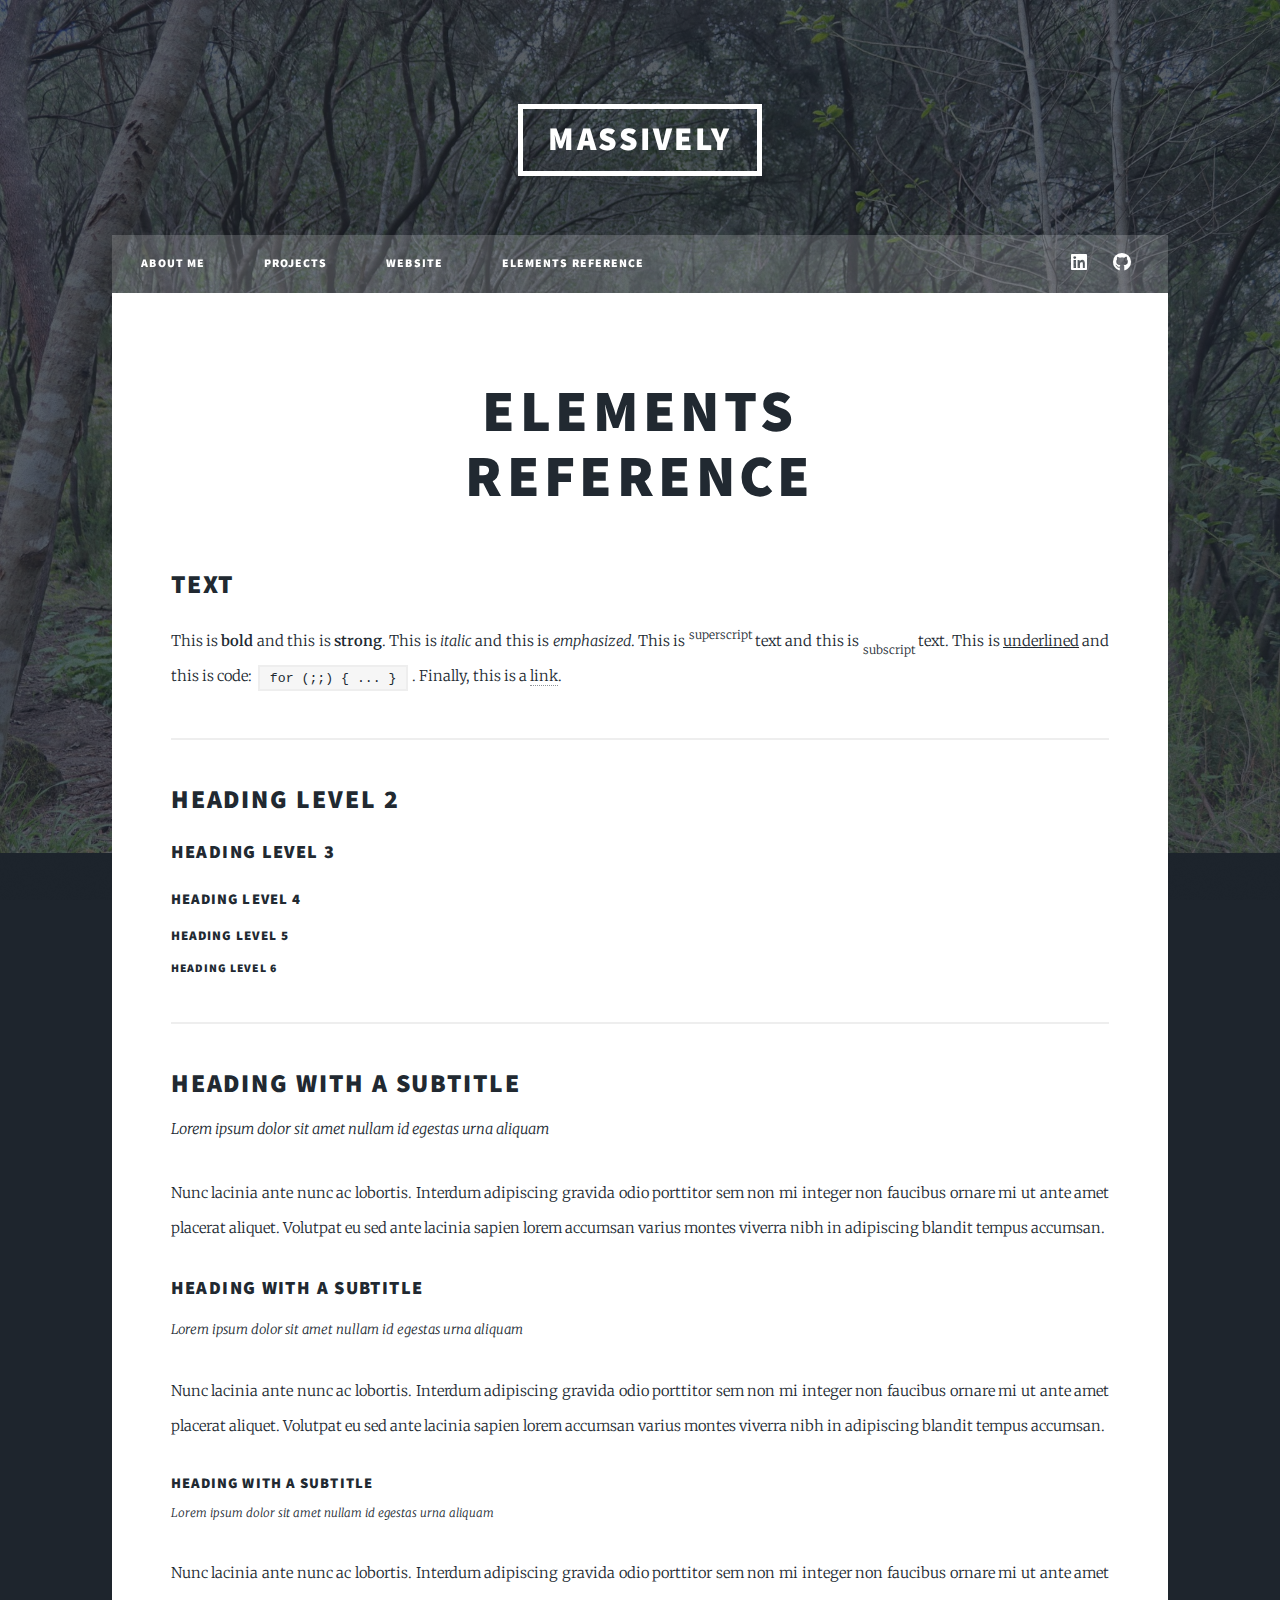
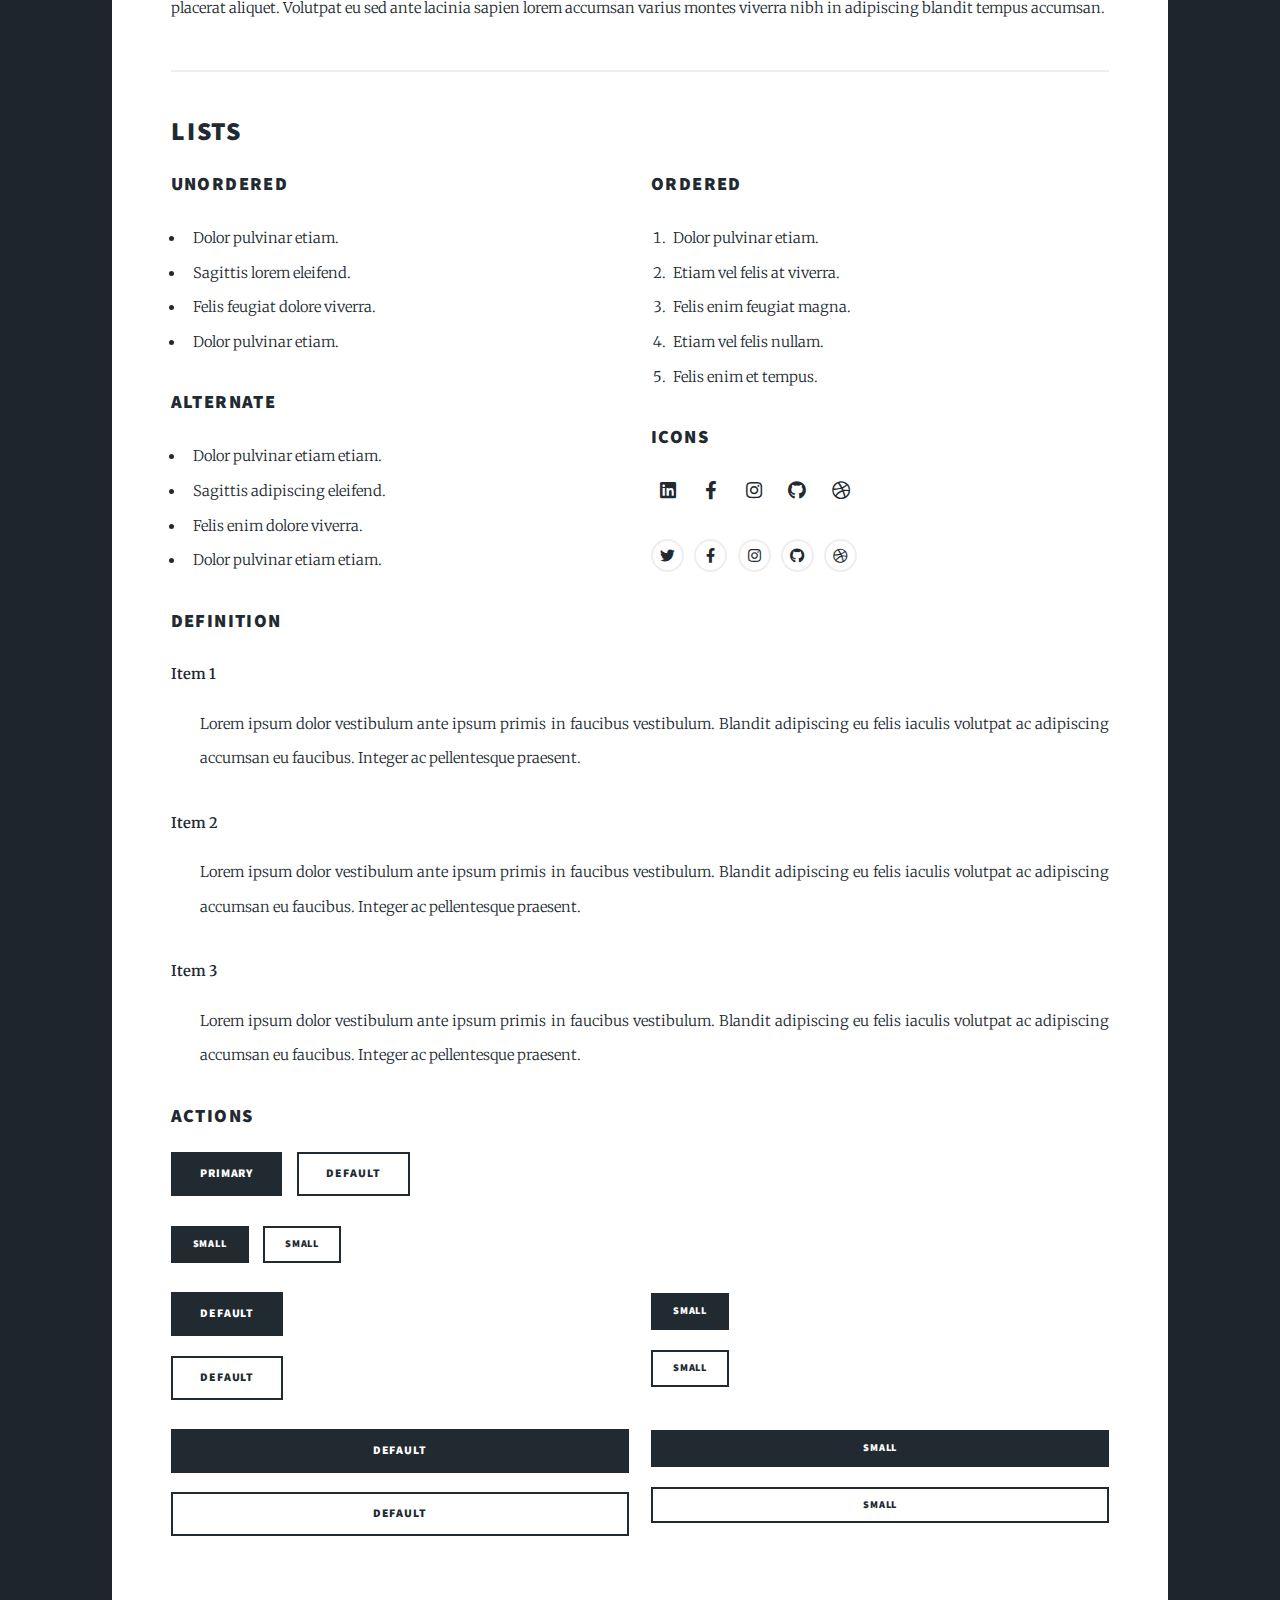
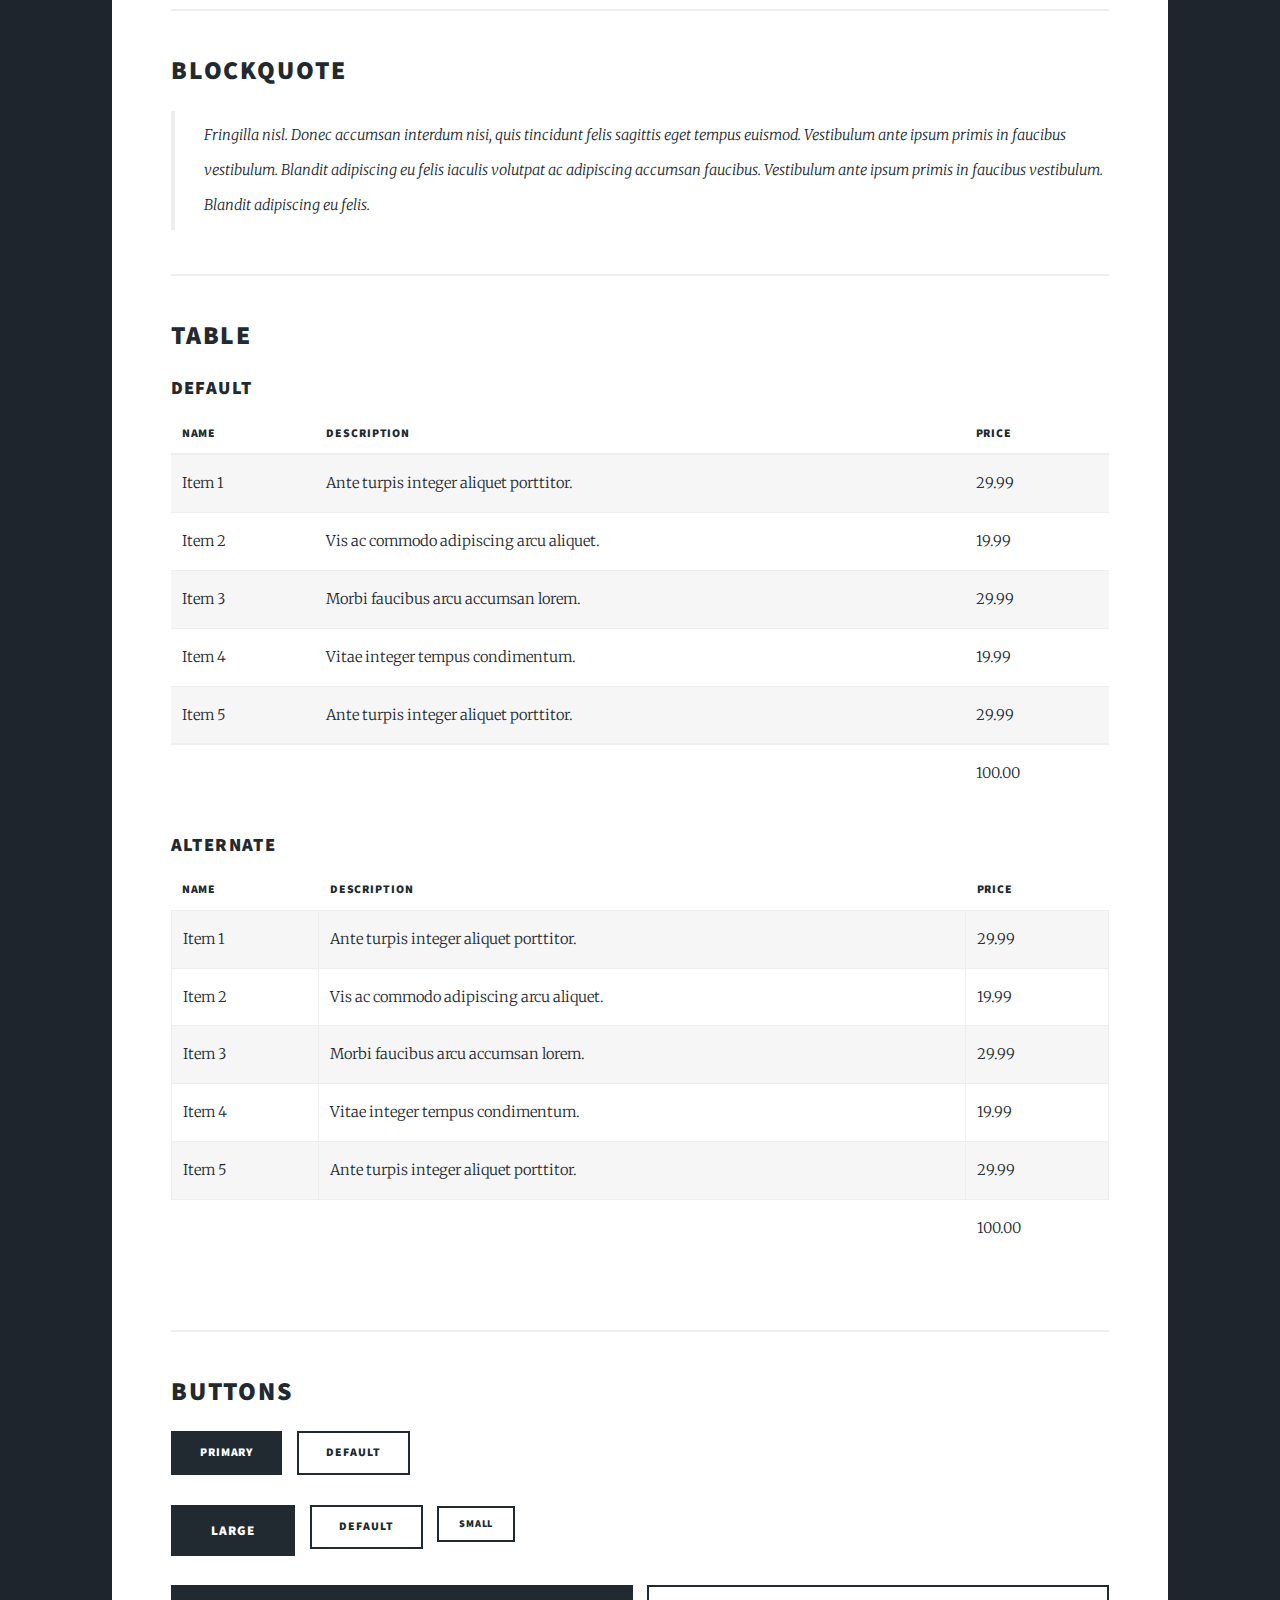
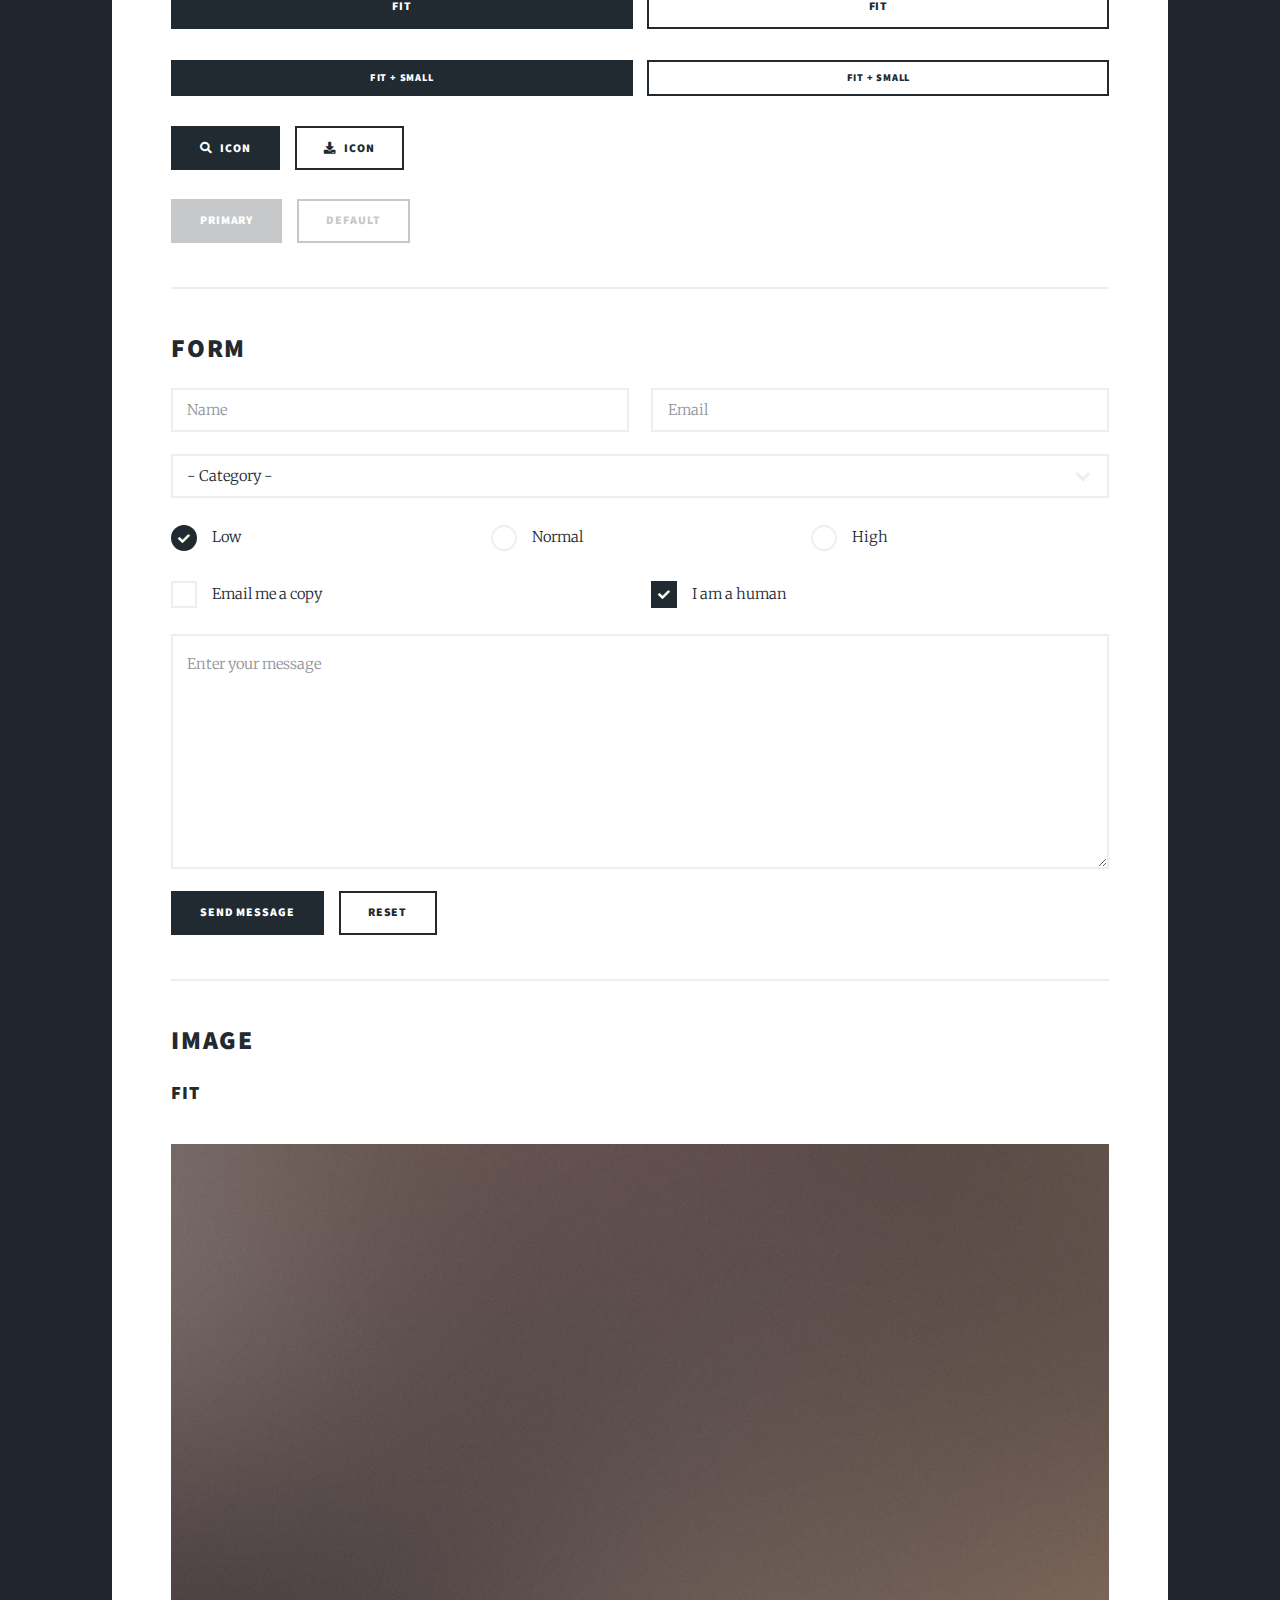
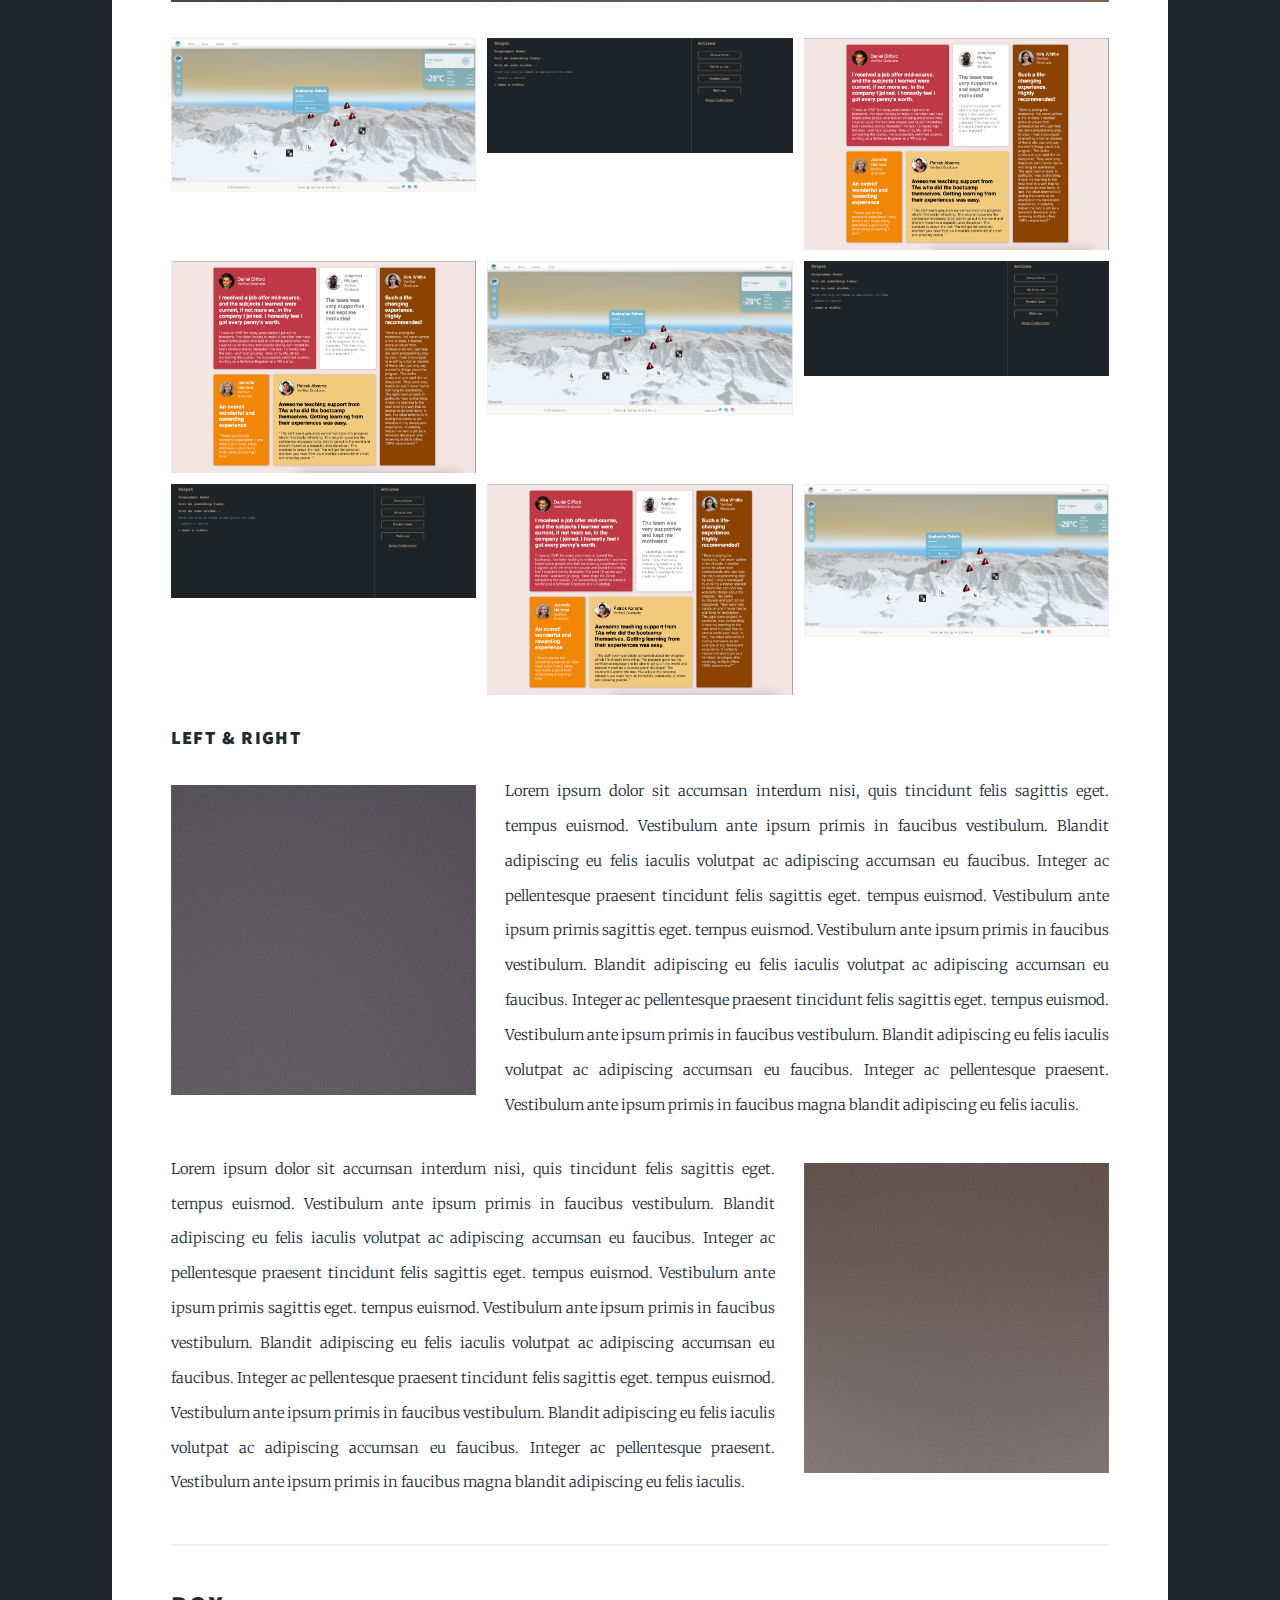
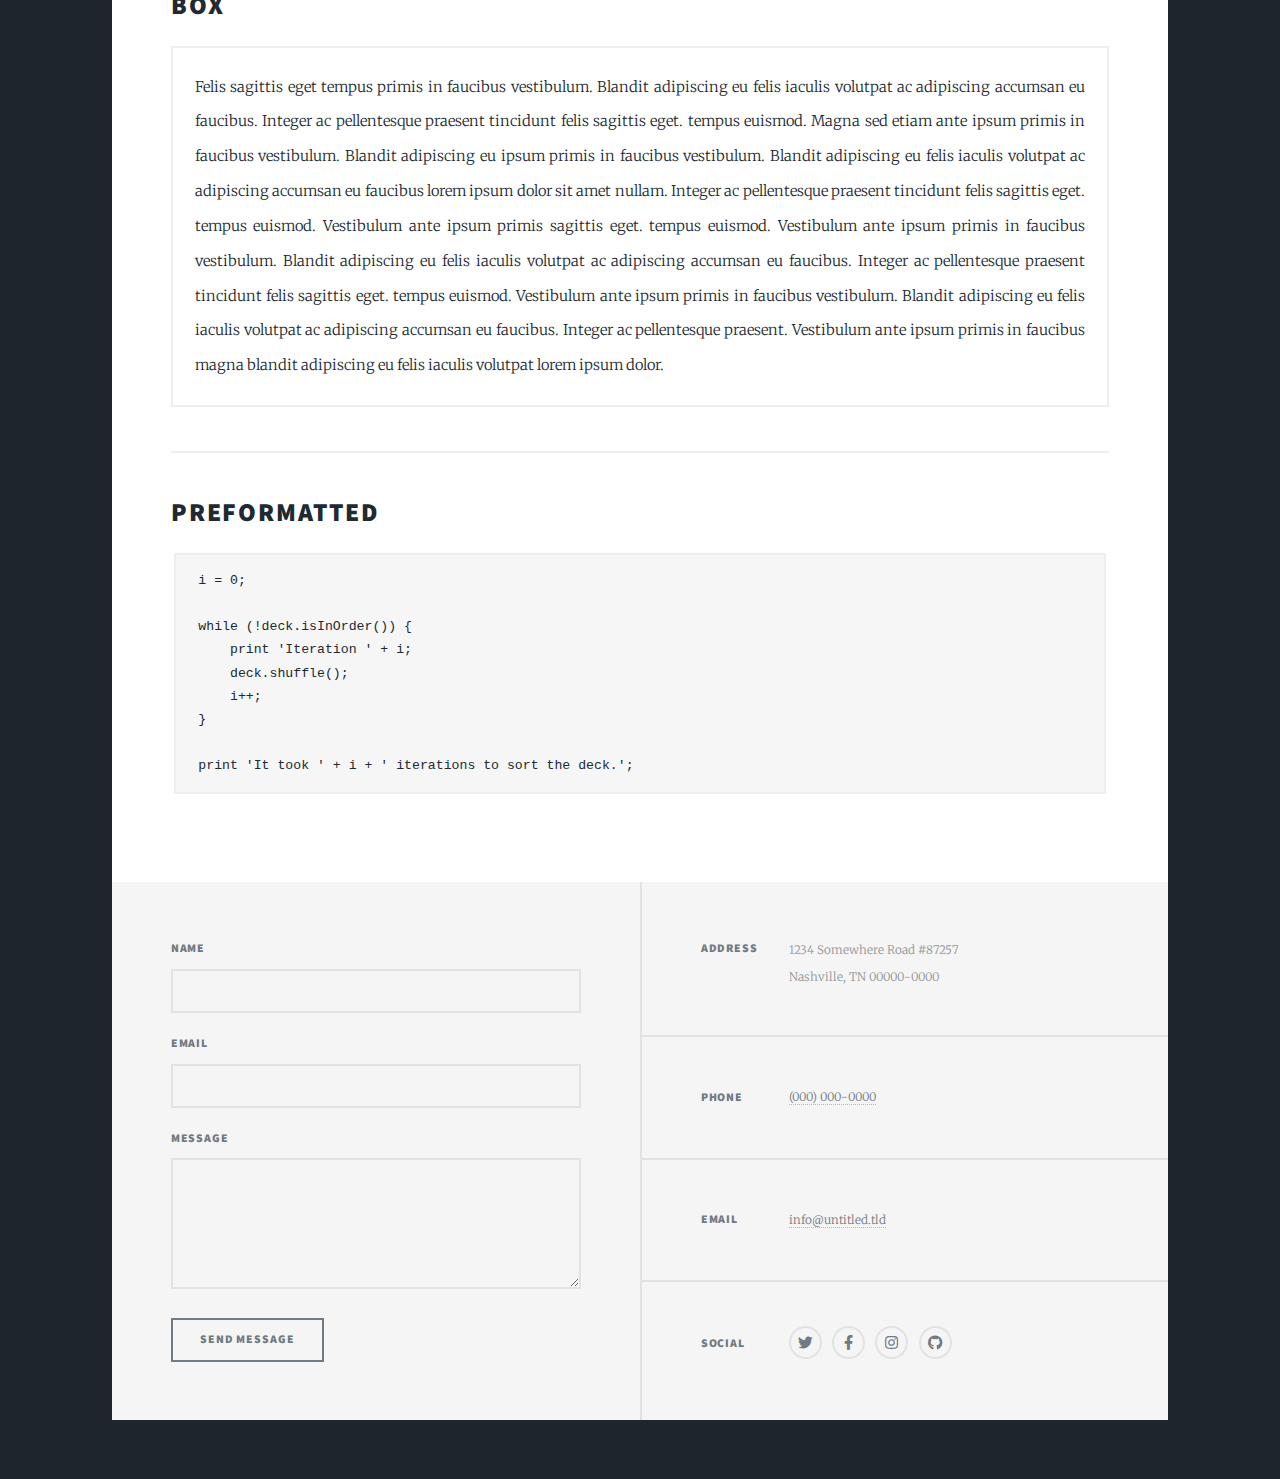
==== commit ab0a06f7: "adding miracles website" ====
--- a/elements.html
+++ b/elements.html
@@ -26,6 +26,8 @@
         <ul class="links">
           <li><a href="index.html">About me</a></li>
           <li><a href="generic.html">Projects</a></li>
+          <li><a href="generic.html">Website</a></li>
+
           <li><a href="elements.html">Elements Reference</a></li>
         </ul>
         <ul class="icons">
